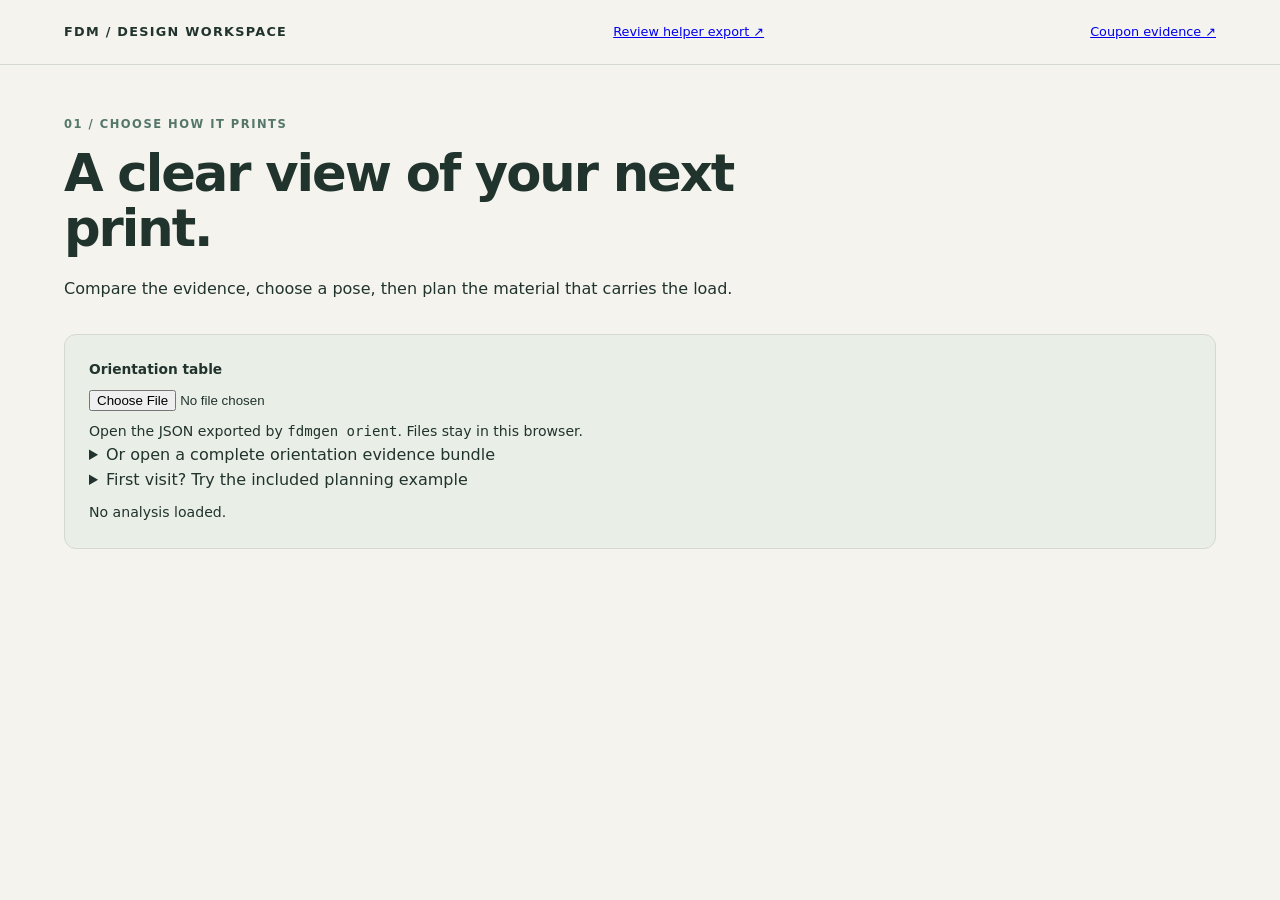
==== ui/index.html @ 6923483e "Expose orientation notes for comparison and editing" ====
<!doctype html>
<html lang="en"><meta charset="utf-8"><meta name="viewport" content="width=device-width,initial-scale=1">
<title>FDM · Orientation workspace</title><link rel="stylesheet" href="style.css">
<header><span class="brand">FDM / DESIGN WORKSPACE</span><a href="massing-review.html" target="_blank" rel="noopener">Review helper export ↗</a><a href="coupons.html" target="_blank" rel="noopener">Coupon evidence ↗</a></header>
<main><section class="intro"><p class="eyebrow">01 / CHOOSE HOW IT PRINTS</p><h1>A clear view of your next print.</h1><p>Compare the evidence, choose a pose, then plan the material that carries the load.</p></section>
<section class="upload"><label>Orientation table <input id="table-file" type="file" accept=".json,application/json"></label><p>Open the JSON exported by <code>fdmgen orient</code>. Files stay in this browser.</p><details id="orientation-bundle-options"><summary>Or open a complete orientation evidence bundle</summary><label>Manifest, enriched table and all receipts <input id="orientation-bundle-files" type="file" accept=".json,application/json" multiple></label><p>Select all JSON files from one <code>fdmgen orient-evidence</code> output folder together. This opens its enriched table after checking the file hashes and receipt bindings. Each selection replaces the previous file selection.</p><p class="hint">An enriched table has different bytes from its source table. Existing drafts still require their original exact table; this import does not migrate drafts or qualify a pose. To rerun <code>orient-evidence</code>, use the original root table; an enriched download already contains these receipts.</p><p id="orientation-bundle-status" role="status">No orientation bundle loaded.</p></details><details id="example-help"><summary>First visit? Try the included planning example</summary><p>Select these existing files from your repository checkout; you do not need to download or resave them:</p><ol><li>Open <code style="overflow-wrap:anywhere">tests/fixtures/orient/spool-rack-g2-ef.with-keep-outs.orientation-table.json</code> in the orientation-table picker above. <a href="../tests/fixtures/orient/spool-rack-g2-ef.with-keep-outs.orientation-table.json" target="_blank" rel="noopener">View table JSON ↗</a></li><li>Use <strong>Reopen a saved planning draft</strong> in the planning section to select <code style="overflow-wrap:anywhere">ui/fixtures/seed-draft.json</code>. <a href="fixtures/seed-draft.json" target="_blank" rel="noopener">View draft JSON ↗</a></li></ol><p>You can review poses and six helper boxes without a mesh. The 3D preview needs the matching <code>body-mounted.stl</code> from the part source checkout. The example is a stress-seeded proposal with provisional evidence, not an optimum or a qualified print.</p><h3>Or compare two sliced poses</h3><p>In <strong>Or open a complete orientation evidence bundle</strong>, select all six JSON files together from <code style="overflow-wrap:anywhere">ui/fixtures/orient-evidence-roads/</code>. Choose <strong>Review facet-01</strong>, then <strong>Locate recorded strand</strong> beside its external bridge failure. Load the matching STL to see the road on the part.</p><p>This separate example opens an enriched table. Start a new plan from it; the six-helper draft above still requires its original table and cannot be reopened against this one. Both poses have recorded bridge failures; locations explain the supplied slices, not a fix or print qualification.</p><p><a href="WORKFLOW.md#try-the-included-example">Example steps and the complete workflow</a></p></details><p id="status" role="status">No analysis loaded.</p></section>
<section id="review-transfer" class="summary" hidden><h2>Revise a reviewed draft</h2><p id="review-transfer-status" role="status"></p><button id="cancel-review-transfer" class="secondary" type="button">Cancel draft handoff</button></section><div id="workspace" hidden><section class="summary"><h2 id="part-name"></h2><p id="evidence"></p></section><section id="orientation-bundle-summary" class="summary" hidden><h2>Verified orientation bundle files</h2><p id="orientation-bundle-count"></p><p id="orientation-bundle-scope"></p><div id="orientation-bundle-poses"></div><details><summary>Manifest and input identities</summary><pre id="orientation-bundle-manifest"></pre></details></section>
<div class="workbench"><section class="preview"><div><h2>See the print pose</h2><details id="mesh-options" open><summary>Part mesh and viewing help</summary><label>Matching part mesh <input id="mesh-file" type="file" accept=".stl"></label><p id="mesh-status" role="status">Load the STL named in the analysis. Its fingerprint must match.</p></details><details id="pose-road-options"><summary>Bridge locations for this pose</summary><p id="pose-road-status" role="status">Open an orientation evidence bundle to locate recorded bridges.</p><div id="pose-road-buttons" class="view-buttons" style="flex-wrap:wrap"></div><button id="pose-road-hide" type="button" class="secondary" hidden>Hide bridge road</button><p id="pose-road-selected" class="hint"></p><details id="pose-road-provenance" hidden><summary>Bridge location source</summary><pre id="pose-road-source"></pre></details></details><details id="keepout-options"><summary>Optional: preview part keep-outs</summary><label>Keep-out geometry JSON <input id="keepout-file" type="file" accept=".json,application/json"></label><p>Generate with <code>fdmgen keepout-render TABLE.json --problem problem.yaml --out keepouts.json</code> on the geometry worker using this exact table. The matching part checkout is required.</p><p id="keepout-status" role="status">No keep-out geometry loaded.</p><p class="hint">Magenta dashed lines show selected constraints through the part. Bounds are clipped for display; sampled sweeps omit the envelope between samples. These drawings do not establish clearance. Matching STL and a selected pose are required to draw them.</p><div id="keepout-items"></div><details id="keepout-provenance" hidden><summary>Clipping, frame and sampling provenance</summary><pre id="keepout-source"></pre></details></details><div class="view-buttons"><button id="view-iso" type="button">Angled view</button><button id="view-top" type="button" title="View from print +Z">Top view</button><button id="view-x" type="button" title="View from print +X toward the part">Print +X side</button><button id="view-y" type="button" title="View from print +Y toward the part">Print +Y side</button><button id="zoom-in" type="button" aria-label="Zoom in">+</button><button id="zoom-out" type="button" aria-label="Zoom out">−</button></div><label>Helper to edit <select id="preview-helper" disabled><option value="">Choose a helper</option></select></label><label><input id="all-helper-labels" type="checkbox"> Show all helper labels</label><p id="active-helper-status" class="hint" role="status">Focus a helper field to highlight its box.</p><p id="placement-status" role="status"></p><button id="cancel-placement" type="button" class="secondary" hidden>Cancel placement</button><button id="focus-helper" type="button" class="secondary" disabled>Focus helper</button><button id="view-whole" type="button" class="secondary">Show whole part</button><button id="return-helper" type="button" class="secondary" hidden>Return to helper controls</button><details class="preview-help"><summary>What this preview shows</summary><p class="hint">Orange dashed boxes are unclipped planning regions, not credited material. Focus helper centres the camera on the selected box; Show whole part and the preset views restore the part view. Camera framing does not change the draft. The ground rectangle uses the table’s declared bed dimensions at print Z=0, with origin at a bed corner; without dimensions it is only a reference plane. A dashed inset shows the declared BED-001 margin when available. Exclusion zones are not drawn; use the recorded BED-001 result for fit.</p><p class="hint">Side-view buttons look from the positive print axis toward the part, with print Z upward. They change only the camera. The Design axes indicator follows the pose and camera; these are the axes used by helper centre controls. A circled dot points toward you; a circled cross points away. Drag or use arrow keys in the viewer to orbit. Shading shows geometry, not stress or support requirements.</p></details></div><div id="keepout-visibility" hidden><p id="keepout-visible-names" class="hint" role="status"></p><button id="hide-keepouts" type="button" class="secondary">Hide keep-outs</button></div><canvas id="part-view" tabindex="0" aria-label="Part pose preview; arrow keys orbit the camera"></canvas></section><div class="editor"><div class="layout"><section class="candidates"><h2>Compare poses</h2><label><input id="feasible-only" type="checkbox"> Show feasible poses only</label><label><input id="sliced-only" type="checkbox"> Show poses with a slice only</label><label>Order poses by <select id="pose-sort"><option value="analysis">Analysis order</option><option value="F_L_max">Layer failure index · lowest first</option><option value="t_support_segments">Measured support segments · fewest first</option><option value="contact_mm2">Bed contact area · largest first</option><option value="height_mm">Print height · lowest first</option></select></label><p class="hint">Ordering uses one metric at a time; unchecked values come last. It does not choose or qualify a pose.</p><p id="feasible-scope" class="hint"></p><p id="pose-count" class="hint" role="status"></p><button id="review-selected" type="button" class="secondary" disabled>Review selected pose</button><button id="reveal-pose" type="button" class="secondary" hidden>Show selected pose</button><div class="table-wrap pose-table" tabindex="0" role="region" aria-label="Pose comparison table; scroll to compare all rows and columns"><table><thead><tr><th>Pose</th><th>Layer failure</th><th>Overhang mm²</th><th>Contact mm²</th><th>Slice support</th><th>Thin shell · T</th><th>Height mm</th><th>Bed fit · BED-001</th><th>Feasibility / checks</th></tr></thead><tbody id="rows"></tbody></table></div><p class="hint">Lower failure index and overhang area can help compare poses. They do not establish print qualification.</p></section>
<section class="detail"><p class="eyebrow">SELECTED POSE</p><h2 id="pose-name" tabindex="-1">Choose a candidate</h2><p id="direction"></p><div class="pose-actions"><button id="plan-pose" type="button" disabled>Plan this pose</button><a href="#failed-check-title">Review recorded checks</a></div><section aria-labelledby="reference-title"><h3 id="reference-title">Compare with a reference pose</h3><button id="pin-reference" type="button" class="secondary" disabled>Use selected pose as reference</button> <button id="clear-reference" type="button" class="secondary" disabled>Clear reference</button><p id="reference-status" role="status">Select a pose to keep as a comparison reference.</p><details id="reference-comparison" hidden><summary>Side-by-side measurements</summary><p class="hint">Recorded values from this table. Expand Context to compare method and slicer settings before drawing conclusions. These values do not rank poses or check your edited helper plan.</p><div class="table-wrap" tabindex="0" role="region" aria-label="Reference and selected pose measurements"><table><thead><tr><th scope="col">Measurement</th><th id="reference-name" scope="col">Reference</th><th id="comparison-name" scope="col">Selected</th></tr></thead><tbody id="comparison-rows"></tbody></table></div></details></section><p id="strength-range" class="strength-range"></p><ul id="reasons"></ul><section aria-labelledby="failed-check-title"><h3 id="failed-check-title">Recorded checks needing review</h3><p id="failed-check-count" role="status"></p><ul id="failed-checks"></ul></section><section class="toolpath-evidence" aria-labelledby="toolpath-title"><h3 id="toolpath-title">What the slicer generated</h3><dl id="toolpath-metrics"></dl><p id="toolpath-settings"></p><p id="credited-scope" class="hint"></p><p class="hint">These measurements describe the supplied slice. They do not verify the print or a changed helper plan.</p></section><section aria-labelledby="pose-bridge-title"><h3 id="pose-bridge-title">Unsupported bridge runs</h3><div id="pose-bridges"></div><details class="owner-decisions"><summary>Owner decisions: ASA process, shrink, bracket infill and coupon prints</summary><p>These recorded questions affect the bracket / ASA workflow. Confirm answers in <a href="https://github.com/thereprocase/fdm-design-toy/issues/17#issuecomment-6049963530" target="_blank" rel="noopener">the owner-decision discussion (#17) ↗</a>; this local page does not track new replies.</p><ul><li><strong>Production process:</strong> identify the Orca process profile used for production ASA so process checks can be bound to it.</li><li><strong>App shrink scaling:</strong> provide an app-made slice and its 3MF to check whether filament shrink changes XY toolpaths. CLI slices have not established this.</li><li><strong>Bracket infill:</strong> decide whether to retain 0% sparse infill or design out the strand-model bridge failure. Sparse infill remains structurally uncredited either way; the ceiling model does not override the recorded FAIL.</li><li><strong>Physical coupons:</strong> decide on printing the channel and overhang/bridge ladders, and a possible bracket cut-out that reproduces its lengthwise bridge roads.</li></ul><p class="hint">An answer chooses the next investigation; it does not qualify a print. Existing receipts remain evidence for their recorded inputs. Changed geometry or settings need new slices and checks.</p></details><p class="hint">Recorded toolpath screen over the rasterised layer below. Limits are provisional; passing does not establish absence of sag or printed strength. These results do not check edits to your helper plan.</p></section><section aria-labelledby="pose-shell-title"><h3 id="pose-shell-title">Shell thickness in this pose</h3><p id="pose-shell-summary"></p><p id="pose-shell-fidelity"></p><p id="pose-shell-coverage" class="hint"></p><p class="hint">Recorded sampled toolpath evidence only. Compare methods and slicer settings before comparing fractions; equal fractions do not prove identical shells. A changed helper plan needs new checks.</p><details id="pose-shell-details" hidden><summary>Recorded shell column and provenance</summary><pre id="pose-shell-receipt" style="white-space:pre-wrap;overflow-wrap:anywhere"></pre></details></section><dl id="metrics"></dl><label>Why choose this pose?<textarea id="rationale" rows="3" placeholder="Tradeoffs, intended loading, surfaces to protect…"></textarea></label><details id="pose-notes"><summary id="pose-notes-title">Your pose notes (0)</summary><p>Planning intent, not measured evidence. Edit a note to select that pose for planning. A work snapshot keeps all pose notes; an exported planning draft includes only the selected pose’s rationale.</p><div id="pose-notes-list"></div></details></section></div>
<section class="massing"><section id="review-edit-context" class="warning" hidden aria-labelledby="review-edit-context-title"><h3 id="review-edit-context-title">Previous review note</h3><p id="review-edit-context-summary"></p><p>This is a copied result for the previously exported draft, not a check of your current edits. Save and export the revised draft, then rerun the relevant checks. This note is not saved in the draft.</p><details><summary>Previous check and report fingerprint</summary><pre id="review-edit-context-source"></pre></details><button id="dismiss-review-context" type="button" class="secondary">Dismiss previous review note</button></section><p id="planning-pose" role="status">No pose selected for this draft.</p><p id="planning-pose-checks" class="hint"></p><button id="review-poses" type="button" class="secondary">Review orientation choices</button><label class="draft-open">Reopen a saved planning draft <input id="draft-file" type="file" accept=".json,application/json"></label><p id="draft-status" role="status"></p><section id="proposal-evidence" class="toolpath-evidence" hidden aria-label="Original machine proposal"></section><p class="eyebrow">02 / PLAN THE MATERIAL</p><h2>Fixed body. Deliberate reinforcement.</h2><p>The structural plan uses a body shell and 100% helper regions. Sparse infill receives no structural credit.</p><div class="form-grid"><label>Perimeter walls <input id="walls" type="number" min="1" max="20" step="1" value="4"></label><label>Top / bottom skin, mm <input id="skin" type="number" min="0.1" max="20" step="0.1" value="1.6"></label></div><details id="modifier-reference"><summary>Reference modifier evidence — not verified for this draft</summary><section id="modifier-evidence" aria-label="Modifier capability evidence"></section></details><label><input id="shell-only" type="checkbox"> Shell only — no helper regions in this draft</label><div id="helper-panel"><label>Jump to helper <select id="planning-helper" disabled><option value="">Choose a helper</option></select></label><div class="helper-fold-controls"><button id="collapse-other-helpers" type="button" class="secondary" disabled>Show only selected helper</button><button id="expand-helpers" type="button" class="secondary">Expand all helpers</button></div><div id="helper-regions"></div><ul id="region-warnings" class="warning" aria-live="polite"></ul><button id="add-helper" type="button">Add helper region</button> <button id="undo-remove" type="button" class="secondary" disabled>Undo remove</button><p id="remove-status" role="status"></p></div><p class="hint">Changing this plan does not recompute the strength or printability results above.</p><p class="hint">This records design intent. It does not create modifier meshes. Bonding, printability and strength still need geometry, slicer and analysis checks.</p><p id="draft-edit-state" role="status">No draft downloaded in this session.</p><details id="work-snapshot"><summary>Save unfinished work</summary><p>Download a work snapshot even when required notes or dimensions are incomplete. Reopen the exact orientation table first, then this snapshot. This is browser planning state, not a draft for the exporter or evidence of checks.</p><button id="save-work" type="button" class="secondary">Download work snapshot</button><label>Reopen work snapshot <input id="work-file" type="file" accept=".json,application/json"></label><p id="work-status" role="status"></p><p class="hint">Includes the selected pose, comparison notes for other poses, shell inputs, helpers and original proposal metadata. Does not include the mesh, receipts, camera or undo history. Download the exact source table below and keep it with the snapshot. Nothing is saved automatically.</p></details><button id="export" disabled>Export planning draft</button><p id="export-status" role="status"></p><details id="handoff"><summary>Next: create and review the Orca project</summary><p id="handoff-snapshot" role="status"></p><p id="handoff-readiness">Save a draft to check whether its helper boxes are defined.</p><div id="handoff-missing-boxes" class="view-buttons" style="flex-wrap:wrap"></div><ol><li>Keep the saved draft and the exact orientation table together on your compute worker. The matching body mesh must be available in the adjacent part source checkout, or set <code>SPOOL_RACK_ROOT</code> to that checkout.</li><li>Run this command in the project's Python environment, using paths to your files. <code>PROFILE.3mf</code> is an Orca-written project with the intended printer and material settings; an archived slice-evidence ZIP containing <code>audit.3mf</code> also works.</li></ol><button id="download-table" type="button" class="secondary" disabled>Download exact source table</button><p id="table-download-status" role="status"></p><p class="hint">The command uses the suggested download names. If your browser renames a duplicate, use its actual name. Replace PROFILE.3mf with your template path.</p><pre id="handoff-command" tabindex="-1" aria-label="Massing command">fdmgen massing DRAFT.json --table TABLE.json --template PROFILE.3mf --out out/massing</pre><button id="select-handoff-command" type="button" class="secondary">Select massing command</button><p id="handoff-command-selection" role="status" class="hint"></p><h3>1. Check the exported geometry</h3><p>The exporter writes the project, a shell-only baseline and a report. Exit code 2 means a geometry check failed: inspect the report and revise the named helper. A written project alone does not mean its checks passed.</p><h3>2. Slice both projects</h3><ul><li>Helper project: <code id="handoff-project">out/massing/PART-POSE-massing.3mf</code></li><li>Shell-only baseline: <code id="handoff-baseline">out/massing/PART-POSE-massing-shell-only.3mf</code></li></ul><p>Use the same Orca build and printer, filament and process settings for both. Turn automatic arrangement and orientation off to preserve the exported pose. Save the corresponding toolpaths as <code>project.gcode</code> and <code>shell-only.gcode</code>, or substitute their actual paths below.</p><h3>3. Build the evidence bundle</h3><pre id="evidence-command" tabindex="-1" aria-label="Evidence command">fdmgen evidence out/massing/PART-POSE-massing.json project.gcode shell-only.gcode --table TABLE.json --pose POSE_ID --out out/evidence</pre><button id="select-evidence-command" type="button" class="secondary">Select evidence command</button><p id="evidence-command-selection" role="status" class="hint"></p><p id="handoff-placeholders" class="hint">Replace PART-POSE and POSE_ID with the exact exporter names and selected pose identifier. Save a draft to fill recognised identifiers here.</p><p>This runs helper slice evidence, shell-check 0.3 and pose-bound bridge checks on the helper and shell-only slices. The evidence worker also needs the matching part source checkout (or <code>SPOOL_RACK_ROOT</code> for the bracket adapter), because shell and bridge checks load the body mesh. Exit code 2 records one or more FAIL results; inspect them. Exit code 1 means an error and no completed manifest. A zero exit code remains toolpath evidence, not physical qualification.</p><details id="evidence-error-help"><summary>If the evidence command exits 1</summary><p>Read the terminal line naming the failed check and slice, such as <code>bridge-check on the project slice failed</code>, together with the error immediately before it.</p><ul><li>Missing body mesh: check the part source checkout or <code>SPOOL_RACK_ROOT</code> on the evidence worker.</li><li>Pose check refused the slice: verify that the G-code came from the exact exported 3MF with automatic arrangement and orientation off.</li><li>Source mismatch: use the exact orientation table bytes paired with the draft and report, and the corresponding project and shell-only G-codes.</li></ul><p>Correct the inputs and rerun the full evidence command. Partial receipt files alone are not a completed bundle. Exit 2 is different: a completed bundle contains FAIL results to review.</p></details><h3>4. Review the results</h3><p>In helper export review, load the saved draft and exporter report first. Then select <code>out/evidence/evidence-bundle.json</code> together with all five receipt JSON files in that folder. The review checks their fingerprints before displaying paired results.</p><p><a href="massing-review.html" target="_blank" rel="noopener">Open helper export review ↗</a> and load this saved draft plus the generated report.</p><p class="hint">Use a named detached job on the compute worker for geometry checks. Slice on the second workstation and inspect the toolpaths. The browser saves intent; it does not run the command. Edits need a new saved draft and export.</p></details></section></div></div></div></main>
<script src="keepout-render.js"></script><script src="viewer.js"></script><script src="plan.js"></script><script src="orient-bundle.js"></script><script src="bridge-locations.js"></script><script src="app.js"></script><script src="capabilities-data.js"></script><script src="capabilities.js"></script></html>
---- ui/style.css ----
:root{font-family:system-ui,sans-serif;color:#21332d;background:#f4f3ee;line-height:1.55}*{box-sizing:border-box}body{margin:0}header{display:flex;justify-content:space-between;gap:20px;padding:22px 5%;border-bottom:1px solid #d3d9d0;font-size:.8rem}.brand{font-weight:800;letter-spacing:.1em}main{max-width:1320px;margin:auto;padding:40px 5% 70px}.intro{max-width:720px;margin-bottom:32px}h1{font-size:clamp(2rem,4vw,3.7rem);line-height:1.08;letter-spacing:-.04em;margin:12px 0 20px}h2{font-size:1.35rem;margin:10px 0 18px}.eyebrow{font-size:.72rem;font-weight:800;letter-spacing:.13em;color:#55766a}.upload,.summary,.candidates,.detail,.massing{padding:24px;border:1px solid #d3d9d0;border-radius:12px;background:#fffef9}.upload{background:#e9eee6}.upload p{margin:10px 0 0;font-size:.88rem}.summary{margin:24px 0}.layout{display:grid;grid-template-columns:minmax(0,1.7fr) minmax(270px,1fr);gap:20px}.table-wrap{overflow:auto;margin-top:18px}table{width:100%;border-collapse:collapse;font-size:.85rem}th,td{padding:12px 8px;text-align:left;border-bottom:1px solid #e0e4dc;vertical-align:top}th{font-size:.73rem;color:#52665a}button{font:inherit;cursor:pointer;border:1px solid #28644e;background:#28644e;color:white;border-radius:7px;padding:10px 16px}button:disabled{opacity:.45;cursor:default}td button{background:transparent;color:#245c47;border:0;padding:0;text-align:left;text-decoration:underline}tr.selected{background:#e9f2e6}label{display:block;font-size:.86rem;font-weight:600}input[type=file]{display:block;margin-top:10px;max-width:100%}textarea,input[type=number]{font:inherit;border:1px solid #9aa99c;border-radius:6px;padding:10px;background:white;color:#21332d}textarea{width:100%;margin:8px 0 16px;resize:vertical}input[type=number]{display:block;width:100%;margin-top:8px}input[type=checkbox]{accent-color:#28644e}.form-grid{display:grid;grid-template-columns:1fr 1fr;gap:20px;margin:20px 0}.hint{font-size:.82rem;color:#596a61}.massing{margin-top:24px;max-width:860px}dl{font-size:.85rem}dt{margin-top:12px;color:#596a61}dd{margin:0;font-weight:600}li{margin-bottom:8px}.warning{color:#974120}button:focus-visible,input:focus-visible,textarea:focus-visible{outline:3px solid #d79730;outline-offset:3px}[hidden]{display:none!important}@media(max-width:820px){.layout{grid-template-columns:1fr}header>span:last-child{display:none}main{padding-top:24px}.form-grid{grid-template-columns:1fr}.candidates,.detail,.massing{padding:18px}}
.layout{align-items:start}.detail dl{display:grid;grid-template-columns:1fr 1fr;gap:10px 16px}.detail dt{margin:0}.detail dd{margin:0}
.preview{display:grid;grid-template-columns:1fr 2fr;gap:24px;background:#fffef9;border:1px solid #d3d9d0;border-radius:12px;padding:24px;margin:24px 0}.preview canvas{width:100%;height:420px;border-radius:8px;touch-action:none}.view-buttons{display:flex;gap:8px;margin-top:16px}.view-buttons button{font-size:.8rem;padding:8px 10px}.preview p{font-size:.85rem}@media(max-width:820px){.preview{grid-template-columns:1fr;padding:18px}.preview canvas{height:320px}}
.layout>*{min-width:0}.preview>*{min-width:0}.detail dd{overflow-wrap:anywhere}
.helper-region{border:1px solid #c7d2c3;border-radius:8px;padding:18px;margin:20px 0}.helper-region legend{font-weight:700;padding:0 6px}.helper-region input[type=text]{display:block;width:100%;padding:10px;margin:8px 0 16px;font:inherit;border:1px solid #9aa99c;border-radius:6px}.secondary{background:transparent;color:#315540;border-color:#a0b29e}.draft-open{padding-bottom:12px;border-bottom:1px solid #d3d9d0}
.strength-range{font-size:.83rem;background:#edf2e9;padding:12px;border-radius:6px}.strength-range:empty{display:none}
.geometry-grid{display:grid;grid-template-columns:repeat(3,minmax(0,1fr));gap:12px}.spatial{padding:14px;background:#f3f0e5;border-radius:8px;margin:14px 0}.spatial p,.interface-refs p{font-size:.82rem}.interface-refs{display:flex;flex-wrap:wrap;gap:8px 16px;margin-bottom:14px}.interface-refs p{width:100%;margin-bottom:0}.interface-refs label{font-weight:400;font-size:.8rem}.helper-region>label{margin-top:14px}@media(max-width:500px){.geometry-grid{grid-template-columns:repeat(2,minmax(0,1fr))}}
/* Keep the working part beside the controls instead of above a long form. */
main{max-width:1640px}.workbench{display:grid;grid-template-columns:minmax(0,1.1fr) minmax(0,1fr);gap:24px;align-items:start}.editor{min-width:0}.workbench .preview{position:sticky;top:16px;display:flex;flex-direction:column;margin:0;max-height:calc(100vh - 32px);overflow:auto;padding:18px;gap:12px}.workbench .preview canvas{order:-1;height:clamp(220px,42vh,500px);flex-shrink:0}.workbench .preview h2{margin:0 0 12px}.workbench .preview .view-buttons{margin:12px 0;flex-wrap:wrap}.workbench .layout{grid-template-columns:minmax(0,1fr)}.workbench .massing{max-width:none}.preview summary{cursor:pointer;font-size:.83rem;font-weight:600}.preview details[open] summary{margin-bottom:10px}#return-helper{margin:8px 0}#placement-status:empty{display:none}.preview-help p{margin:6px 0}.editor .candidates,.editor .detail,.editor .massing{padding:20px}@media(max-width:900px){.workbench{grid-template-columns:minmax(0,1fr)}.workbench .preview{position:static;max-height:none}.workbench .preview canvas{height:280px}.editor .layout{grid-template-columns:minmax(0,1fr)}}
.toolpath-evidence{border-top:1px solid #d3d9d0;border-bottom:1px solid #d3d9d0;margin:18px 0;padding:14px 0}.toolpath-evidence h3{font-size:1rem;margin:0 0 12px}.toolpath-evidence p{font-size:.8rem;overflow-wrap:anywhere}.candidates>label{margin:6px 0}

#modifier-evidence { overflow-wrap: anywhere; margin: 1.5rem 0; padding: 1rem; border: 1px solid #b8c1be; border-radius: .5rem; }
#modifier-evidence details { margin: .65rem 0; }
#modifier-evidence summary { cursor: pointer; overflow-wrap: anywhere; }
#modifier-evidence pre { white-space: pre-wrap; overflow-wrap: anywhere; font-size: .8rem; }

#handoff { margin-top: 20px; overflow-wrap: anywhere; }
#handoff summary { cursor: pointer; font-weight: 600; }
#handoff pre { white-space: pre-wrap; overflow-wrap: anywhere; font-size: .82rem; background: #edf2e9; padding: 12px; }

#preview-helper { display: block; width: 100%; margin-top: 6px; padding: 8px; font: inherit; }
.helper-region.active-helper { outline: 2px solid #175caa; outline-offset: 2px; }
#proposal-evidence { overflow-wrap: anywhere; }
#proposal-evidence pre { white-space: pre-wrap; overflow-wrap: anywhere; font-size: .8rem; }
#proposal-evidence summary { cursor: pointer; }

/* Keep the selected-pose action reachable as evidence accumulates. */
.pose-table{max-height:min(52vh,460px);overscroll-behavior:contain}
.pose-table table{min-width:680px}
.pose-table th{position:sticky;top:0;z-index:1;background:#fffef9}
.pose-table:focus-visible{outline:3px solid #d79730;outline-offset:3px}
.pose-actions{display:flex;align-items:center;flex-wrap:wrap;gap:12px;margin:16px 0}
.pose-actions a{font-size:.85rem;color:#245c47}
.nudge-buttons{display:flex;flex-wrap:wrap;gap:8px;margin:8px 0}
.nudge-controls{margin:12px 0}.nudge-controls p{font-size:.85rem}
.helper-fold-controls{display:flex;flex-wrap:wrap;gap:8px;margin:12px 0}
.helper-editor>summary{cursor:pointer;margin-bottom:12px;color:#245c47}

.geometry-group + .geometry-group{margin-top:16px}.geometry-group h4{margin:0 0 10px;font-size:.9rem}

#draft-status{overflow-wrap:anywhere}

.pose-table td:first-child{position:sticky;left:0;z-index:1;background:#fffef9;box-shadow:2px 0 0 #d3d9d0}
.pose-table tr.selected td:first-child{background:#e9f2e6}
.pose-table th:first-child{left:0;z-index:3;box-shadow:2px 0 0 #d3d9d0}
.pose-table th{z-index:2}

#keepout-options{margin:12px 0;overflow-wrap:anywhere}
#keepout-source{white-space:pre-wrap;overflow-wrap:anywhere;font-size:.8rem;max-height:320px;overflow:auto}

.workbench .preview canvas{order:-2}
#keepout-visibility{order:-1;border-left:3px dashed #9b2375;padding-left:10px;overflow-wrap:anywhere}
#keepout-visible-names{margin:0 0 6px}

#review-edit-context{padding:12px;overflow-wrap:anywhere}
#review-edit-context-source{white-space:pre-wrap;overflow-wrap:anywhere;font-size:.8rem;max-height:300px;overflow:auto}

#orientation-bundle-options,#orientation-bundle-summary{overflow-wrap:anywhere}
#orientation-bundle-summary article{border-top:1px solid #d3d9d0;padding:12px 0}
#orientation-bundle-summary pre{white-space:pre-wrap;overflow-wrap:anywhere;font-size:.8rem;max-height:360px;overflow:auto}

#bridge-location-buttons button[aria-pressed="true"],#pose-road-buttons button[aria-pressed="true"]{background:#28644e;color:white;border-color:#28644e}

.owner-decisions{margin:16px 0;padding:12px 14px;border:1px solid #c5cdbd;border-radius:8px;background:#f3f4eb;font-size:.85rem;overflow-wrap:anywhere}.owner-decisions>summary{cursor:pointer;font-weight:650}.owner-decisions li{margin:10px 0}.owner-decisions a{color:#245c47}
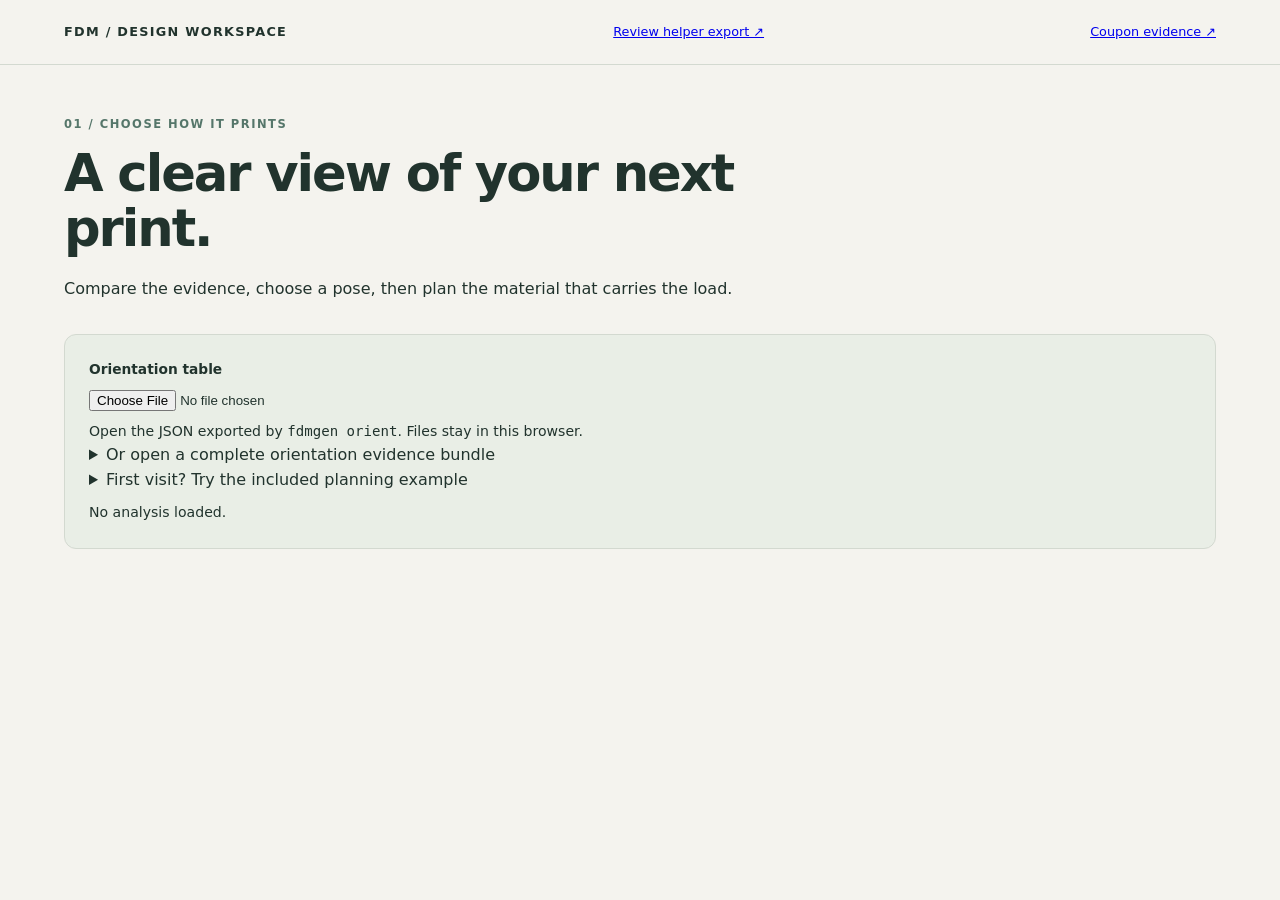
==== commit 9b76e941: "Offer the matching table download beside work snapshots" ====
--- a/ui/index.html
+++ b/ui/index.html
@@ -7,5 +7,5 @@
 <section id="review-transfer" class="summary" hidden><h2>Revise a reviewed draft</h2><p id="review-transfer-status" role="status"></p><button id="cancel-review-transfer" class="secondary" type="button">Cancel draft handoff</button></section><div id="workspace" hidden><section class="summary"><h2 id="part-name"></h2><p id="evidence"></p></section><section id="orientation-bundle-summary" class="summary" hidden><h2>Verified orientation bundle files</h2><p id="orientation-bundle-count"></p><p id="orientation-bundle-scope"></p><div id="orientation-bundle-poses"></div><details><summary>Manifest and input identities</summary><pre id="orientation-bundle-manifest"></pre></details></section>
 <div class="workbench"><section class="preview"><div><h2>See the print pose</h2><details id="mesh-options" open><summary>Part mesh and viewing help</summary><label>Matching part mesh <input id="mesh-file" type="file" accept=".stl"></label><p id="mesh-status" role="status">Load the STL named in the analysis. Its fingerprint must match.</p></details><details id="pose-road-options"><summary>Bridge locations for this pose</summary><p id="pose-road-status" role="status">Open an orientation evidence bundle to locate recorded bridges.</p><div id="pose-road-buttons" class="view-buttons" style="flex-wrap:wrap"></div><button id="pose-road-hide" type="button" class="secondary" hidden>Hide bridge road</button><p id="pose-road-selected" class="hint"></p><details id="pose-road-provenance" hidden><summary>Bridge location source</summary><pre id="pose-road-source"></pre></details></details><details id="keepout-options"><summary>Optional: preview part keep-outs</summary><label>Keep-out geometry JSON <input id="keepout-file" type="file" accept=".json,application/json"></label><p>Generate with <code>fdmgen keepout-render TABLE.json --problem problem.yaml --out keepouts.json</code> on the geometry worker using this exact table. The matching part checkout is required.</p><p id="keepout-status" role="status">No keep-out geometry loaded.</p><p class="hint">Magenta dashed lines show selected constraints through the part. Bounds are clipped for display; sampled sweeps omit the envelope between samples. These drawings do not establish clearance. Matching STL and a selected pose are required to draw them.</p><div id="keepout-items"></div><details id="keepout-provenance" hidden><summary>Clipping, frame and sampling provenance</summary><pre id="keepout-source"></pre></details></details><div class="view-buttons"><button id="view-iso" type="button">Angled view</button><button id="view-top" type="button" title="View from print +Z">Top view</button><button id="view-x" type="button" title="View from print +X toward the part">Print +X side</button><button id="view-y" type="button" title="View from print +Y toward the part">Print +Y side</button><button id="zoom-in" type="button" aria-label="Zoom in">+</button><button id="zoom-out" type="button" aria-label="Zoom out">−</button></div><label>Helper to edit <select id="preview-helper" disabled><option value="">Choose a helper</option></select></label><label><input id="all-helper-labels" type="checkbox"> Show all helper labels</label><p id="active-helper-status" class="hint" role="status">Focus a helper field to highlight its box.</p><p id="placement-status" role="status"></p><button id="cancel-placement" type="button" class="secondary" hidden>Cancel placement</button><button id="focus-helper" type="button" class="secondary" disabled>Focus helper</button><button id="view-whole" type="button" class="secondary">Show whole part</button><button id="return-helper" type="button" class="secondary" hidden>Return to helper controls</button><details class="preview-help"><summary>What this preview shows</summary><p class="hint">Orange dashed boxes are unclipped planning regions, not credited material. Focus helper centres the camera on the selected box; Show whole part and the preset views restore the part view. Camera framing does not change the draft. The ground rectangle uses the table’s declared bed dimensions at print Z=0, with origin at a bed corner; without dimensions it is only a reference plane. A dashed inset shows the declared BED-001 margin when available. Exclusion zones are not drawn; use the recorded BED-001 result for fit.</p><p class="hint">Side-view buttons look from the positive print axis toward the part, with print Z upward. They change only the camera. The Design axes indicator follows the pose and camera; these are the axes used by helper centre controls. A circled dot points toward you; a circled cross points away. Drag or use arrow keys in the viewer to orbit. Shading shows geometry, not stress or support requirements.</p></details></div><div id="keepout-visibility" hidden><p id="keepout-visible-names" class="hint" role="status"></p><button id="hide-keepouts" type="button" class="secondary">Hide keep-outs</button></div><canvas id="part-view" tabindex="0" aria-label="Part pose preview; arrow keys orbit the camera"></canvas></section><div class="editor"><div class="layout"><section class="candidates"><h2>Compare poses</h2><label><input id="feasible-only" type="checkbox"> Show feasible poses only</label><label><input id="sliced-only" type="checkbox"> Show poses with a slice only</label><label>Order poses by <select id="pose-sort"><option value="analysis">Analysis order</option><option value="F_L_max">Layer failure index · lowest first</option><option value="t_support_segments">Measured support segments · fewest first</option><option value="contact_mm2">Bed contact area · largest first</option><option value="height_mm">Print height · lowest first</option></select></label><p class="hint">Ordering uses one metric at a time; unchecked values come last. It does not choose or qualify a pose.</p><p id="feasible-scope" class="hint"></p><p id="pose-count" class="hint" role="status"></p><button id="review-selected" type="button" class="secondary" disabled>Review selected pose</button><button id="reveal-pose" type="button" class="secondary" hidden>Show selected pose</button><div class="table-wrap pose-table" tabindex="0" role="region" aria-label="Pose comparison table; scroll to compare all rows and columns"><table><thead><tr><th>Pose</th><th>Layer failure</th><th>Overhang mm²</th><th>Contact mm²</th><th>Slice support</th><th>Thin shell · T</th><th>Height mm</th><th>Bed fit · BED-001</th><th>Feasibility / checks</th></tr></thead><tbody id="rows"></tbody></table></div><p class="hint">Lower failure index and overhang area can help compare poses. They do not establish print qualification.</p></section>
 <section class="detail"><p class="eyebrow">SELECTED POSE</p><h2 id="pose-name" tabindex="-1">Choose a candidate</h2><p id="direction"></p><div class="pose-actions"><button id="plan-pose" type="button" disabled>Plan this pose</button><a href="#failed-check-title">Review recorded checks</a></div><section aria-labelledby="reference-title"><h3 id="reference-title">Compare with a reference pose</h3><button id="pin-reference" type="button" class="secondary" disabled>Use selected pose as reference</button> <button id="clear-reference" type="button" class="secondary" disabled>Clear reference</button><p id="reference-status" role="status">Select a pose to keep as a comparison reference.</p><details id="reference-comparison" hidden><summary>Side-by-side measurements</summary><p class="hint">Recorded values from this table. Expand Context to compare method and slicer settings before drawing conclusions. These values do not rank poses or check your edited helper plan.</p><div class="table-wrap" tabindex="0" role="region" aria-label="Reference and selected pose measurements"><table><thead><tr><th scope="col">Measurement</th><th id="reference-name" scope="col">Reference</th><th id="comparison-name" scope="col">Selected</th></tr></thead><tbody id="comparison-rows"></tbody></table></div></details></section><p id="strength-range" class="strength-range"></p><ul id="reasons"></ul><section aria-labelledby="failed-check-title"><h3 id="failed-check-title">Recorded checks needing review</h3><p id="failed-check-count" role="status"></p><ul id="failed-checks"></ul></section><section class="toolpath-evidence" aria-labelledby="toolpath-title"><h3 id="toolpath-title">What the slicer generated</h3><dl id="toolpath-metrics"></dl><p id="toolpath-settings"></p><p id="credited-scope" class="hint"></p><p class="hint">These measurements describe the supplied slice. They do not verify the print or a changed helper plan.</p></section><section aria-labelledby="pose-bridge-title"><h3 id="pose-bridge-title">Unsupported bridge runs</h3><div id="pose-bridges"></div><details class="owner-decisions"><summary>Owner decisions: ASA process, shrink, bracket infill and coupon prints</summary><p>These recorded questions affect the bracket / ASA workflow. Confirm answers in <a href="https://github.com/thereprocase/fdm-design-toy/issues/17#issuecomment-6049963530" target="_blank" rel="noopener">the owner-decision discussion (#17) ↗</a>; this local page does not track new replies.</p><ul><li><strong>Production process:</strong> identify the Orca process profile used for production ASA so process checks can be bound to it.</li><li><strong>App shrink scaling:</strong> provide an app-made slice and its 3MF to check whether filament shrink changes XY toolpaths. CLI slices have not established this.</li><li><strong>Bracket infill:</strong> decide whether to retain 0% sparse infill or design out the strand-model bridge failure. Sparse infill remains structurally uncredited either way; the ceiling model does not override the recorded FAIL.</li><li><strong>Physical coupons:</strong> decide on printing the channel and overhang/bridge ladders, and a possible bracket cut-out that reproduces its lengthwise bridge roads.</li></ul><p class="hint">An answer chooses the next investigation; it does not qualify a print. Existing receipts remain evidence for their recorded inputs. Changed geometry or settings need new slices and checks.</p></details><p class="hint">Recorded toolpath screen over the rasterised layer below. Limits are provisional; passing does not establish absence of sag or printed strength. These results do not check edits to your helper plan.</p></section><section aria-labelledby="pose-shell-title"><h3 id="pose-shell-title">Shell thickness in this pose</h3><p id="pose-shell-summary"></p><p id="pose-shell-fidelity"></p><p id="pose-shell-coverage" class="hint"></p><p class="hint">Recorded sampled toolpath evidence only. Compare methods and slicer settings before comparing fractions; equal fractions do not prove identical shells. A changed helper plan needs new checks.</p><details id="pose-shell-details" hidden><summary>Recorded shell column and provenance</summary><pre id="pose-shell-receipt" style="white-space:pre-wrap;overflow-wrap:anywhere"></pre></details></section><dl id="metrics"></dl><label>Why choose this pose?<textarea id="rationale" rows="3" placeholder="Tradeoffs, intended loading, surfaces to protect…"></textarea></label><details id="pose-notes"><summary id="pose-notes-title">Your pose notes (0)</summary><p>Planning intent, not measured evidence. Edit a note to select that pose for planning. A work snapshot keeps all pose notes; an exported planning draft includes only the selected pose’s rationale.</p><div id="pose-notes-list"></div></details></section></div>
-<section class="massing"><section id="review-edit-context" class="warning" hidden aria-labelledby="review-edit-context-title"><h3 id="review-edit-context-title">Previous review note</h3><p id="review-edit-context-summary"></p><p>This is a copied result for the previously exported draft, not a check of your current edits. Save and export the revised draft, then rerun the relevant checks. This note is not saved in the draft.</p><details><summary>Previous check and report fingerprint</summary><pre id="review-edit-context-source"></pre></details><button id="dismiss-review-context" type="button" class="secondary">Dismiss previous review note</button></section><p id="planning-pose" role="status">No pose selected for this draft.</p><p id="planning-pose-checks" class="hint"></p><button id="review-poses" type="button" class="secondary">Review orientation choices</button><label class="draft-open">Reopen a saved planning draft <input id="draft-file" type="file" accept=".json,application/json"></label><p id="draft-status" role="status"></p><section id="proposal-evidence" class="toolpath-evidence" hidden aria-label="Original machine proposal"></section><p class="eyebrow">02 / PLAN THE MATERIAL</p><h2>Fixed body. Deliberate reinforcement.</h2><p>The structural plan uses a body shell and 100% helper regions. Sparse infill receives no structural credit.</p><div class="form-grid"><label>Perimeter walls <input id="walls" type="number" min="1" max="20" step="1" value="4"></label><label>Top / bottom skin, mm <input id="skin" type="number" min="0.1" max="20" step="0.1" value="1.6"></label></div><details id="modifier-reference"><summary>Reference modifier evidence — not verified for this draft</summary><section id="modifier-evidence" aria-label="Modifier capability evidence"></section></details><label><input id="shell-only" type="checkbox"> Shell only — no helper regions in this draft</label><div id="helper-panel"><label>Jump to helper <select id="planning-helper" disabled><option value="">Choose a helper</option></select></label><div class="helper-fold-controls"><button id="collapse-other-helpers" type="button" class="secondary" disabled>Show only selected helper</button><button id="expand-helpers" type="button" class="secondary">Expand all helpers</button></div><div id="helper-regions"></div><ul id="region-warnings" class="warning" aria-live="polite"></ul><button id="add-helper" type="button">Add helper region</button> <button id="undo-remove" type="button" class="secondary" disabled>Undo remove</button><p id="remove-status" role="status"></p></div><p class="hint">Changing this plan does not recompute the strength or printability results above.</p><p class="hint">This records design intent. It does not create modifier meshes. Bonding, printability and strength still need geometry, slicer and analysis checks.</p><p id="draft-edit-state" role="status">No draft downloaded in this session.</p><details id="work-snapshot"><summary>Save unfinished work</summary><p>Download a work snapshot even when required notes or dimensions are incomplete. Reopen the exact orientation table first, then this snapshot. This is browser planning state, not a draft for the exporter or evidence of checks.</p><button id="save-work" type="button" class="secondary">Download work snapshot</button><label>Reopen work snapshot <input id="work-file" type="file" accept=".json,application/json"></label><p id="work-status" role="status"></p><p class="hint">Includes the selected pose, comparison notes for other poses, shell inputs, helpers and original proposal metadata. Does not include the mesh, receipts, camera or undo history. Download the exact source table below and keep it with the snapshot. Nothing is saved automatically.</p></details><button id="export" disabled>Export planning draft</button><p id="export-status" role="status"></p><details id="handoff"><summary>Next: create and review the Orca project</summary><p id="handoff-snapshot" role="status"></p><p id="handoff-readiness">Save a draft to check whether its helper boxes are defined.</p><div id="handoff-missing-boxes" class="view-buttons" style="flex-wrap:wrap"></div><ol><li>Keep the saved draft and the exact orientation table together on your compute worker. The matching body mesh must be available in the adjacent part source checkout, or set <code>SPOOL_RACK_ROOT</code> to that checkout.</li><li>Run this command in the project's Python environment, using paths to your files. <code>PROFILE.3mf</code> is an Orca-written project with the intended printer and material settings; an archived slice-evidence ZIP containing <code>audit.3mf</code> also works.</li></ol><button id="download-table" type="button" class="secondary" disabled>Download exact source table</button><p id="table-download-status" role="status"></p><p class="hint">The command uses the suggested download names. If your browser renames a duplicate, use its actual name. Replace PROFILE.3mf with your template path.</p><pre id="handoff-command" tabindex="-1" aria-label="Massing command">fdmgen massing DRAFT.json --table TABLE.json --template PROFILE.3mf --out out/massing</pre><button id="select-handoff-command" type="button" class="secondary">Select massing command</button><p id="handoff-command-selection" role="status" class="hint"></p><h3>1. Check the exported geometry</h3><p>The exporter writes the project, a shell-only baseline and a report. Exit code 2 means a geometry check failed: inspect the report and revise the named helper. A written project alone does not mean its checks passed.</p><h3>2. Slice both projects</h3><ul><li>Helper project: <code id="handoff-project">out/massing/PART-POSE-massing.3mf</code></li><li>Shell-only baseline: <code id="handoff-baseline">out/massing/PART-POSE-massing-shell-only.3mf</code></li></ul><p>Use the same Orca build and printer, filament and process settings for both. Turn automatic arrangement and orientation off to preserve the exported pose. Save the corresponding toolpaths as <code>project.gcode</code> and <code>shell-only.gcode</code>, or substitute their actual paths below.</p><h3>3. Build the evidence bundle</h3><pre id="evidence-command" tabindex="-1" aria-label="Evidence command">fdmgen evidence out/massing/PART-POSE-massing.json project.gcode shell-only.gcode --table TABLE.json --pose POSE_ID --out out/evidence</pre><button id="select-evidence-command" type="button" class="secondary">Select evidence command</button><p id="evidence-command-selection" role="status" class="hint"></p><p id="handoff-placeholders" class="hint">Replace PART-POSE and POSE_ID with the exact exporter names and selected pose identifier. Save a draft to fill recognised identifiers here.</p><p>This runs helper slice evidence, shell-check 0.3 and pose-bound bridge checks on the helper and shell-only slices. The evidence worker also needs the matching part source checkout (or <code>SPOOL_RACK_ROOT</code> for the bracket adapter), because shell and bridge checks load the body mesh. Exit code 2 records one or more FAIL results; inspect them. Exit code 1 means an error and no completed manifest. A zero exit code remains toolpath evidence, not physical qualification.</p><details id="evidence-error-help"><summary>If the evidence command exits 1</summary><p>Read the terminal line naming the failed check and slice, such as <code>bridge-check on the project slice failed</code>, together with the error immediately before it.</p><ul><li>Missing body mesh: check the part source checkout or <code>SPOOL_RACK_ROOT</code> on the evidence worker.</li><li>Pose check refused the slice: verify that the G-code came from the exact exported 3MF with automatic arrangement and orientation off.</li><li>Source mismatch: use the exact orientation table bytes paired with the draft and report, and the corresponding project and shell-only G-codes.</li></ul><p>Correct the inputs and rerun the full evidence command. Partial receipt files alone are not a completed bundle. Exit 2 is different: a completed bundle contains FAIL results to review.</p></details><h3>4. Review the results</h3><p>In helper export review, load the saved draft and exporter report first. Then select <code>out/evidence/evidence-bundle.json</code> together with all five receipt JSON files in that folder. The review checks their fingerprints before displaying paired results.</p><p><a href="massing-review.html" target="_blank" rel="noopener">Open helper export review ↗</a> and load this saved draft plus the generated report.</p><p class="hint">Use a named detached job on the compute worker for geometry checks. Slice on the second workstation and inspect the toolpaths. The browser saves intent; it does not run the command. Edits need a new saved draft and export.</p></details></section></div></div></div></main>
+<section class="massing"><section id="review-edit-context" class="warning" hidden aria-labelledby="review-edit-context-title"><h3 id="review-edit-context-title">Previous review note</h3><p id="review-edit-context-summary"></p><p>This is a copied result for the previously exported draft, not a check of your current edits. Save and export the revised draft, then rerun the relevant checks. This note is not saved in the draft.</p><details><summary>Previous check and report fingerprint</summary><pre id="review-edit-context-source"></pre></details><button id="dismiss-review-context" type="button" class="secondary">Dismiss previous review note</button></section><p id="planning-pose" role="status">No pose selected for this draft.</p><p id="planning-pose-checks" class="hint"></p><button id="review-poses" type="button" class="secondary">Review orientation choices</button><label class="draft-open">Reopen a saved planning draft <input id="draft-file" type="file" accept=".json,application/json"></label><p id="draft-status" role="status"></p><section id="proposal-evidence" class="toolpath-evidence" hidden aria-label="Original machine proposal"></section><p class="eyebrow">02 / PLAN THE MATERIAL</p><h2>Fixed body. Deliberate reinforcement.</h2><p>The structural plan uses a body shell and 100% helper regions. Sparse infill receives no structural credit.</p><div class="form-grid"><label>Perimeter walls <input id="walls" type="number" min="1" max="20" step="1" value="4"></label><label>Top / bottom skin, mm <input id="skin" type="number" min="0.1" max="20" step="0.1" value="1.6"></label></div><details id="modifier-reference"><summary>Reference modifier evidence — not verified for this draft</summary><section id="modifier-evidence" aria-label="Modifier capability evidence"></section></details><label><input id="shell-only" type="checkbox"> Shell only — no helper regions in this draft</label><div id="helper-panel"><label>Jump to helper <select id="planning-helper" disabled><option value="">Choose a helper</option></select></label><div class="helper-fold-controls"><button id="collapse-other-helpers" type="button" class="secondary" disabled>Show only selected helper</button><button id="expand-helpers" type="button" class="secondary">Expand all helpers</button></div><div id="helper-regions"></div><ul id="region-warnings" class="warning" aria-live="polite"></ul><button id="add-helper" type="button">Add helper region</button> <button id="undo-remove" type="button" class="secondary" disabled>Undo remove</button><p id="remove-status" role="status"></p></div><p class="hint">Changing this plan does not recompute the strength or printability results above.</p><p class="hint">This records design intent. It does not create modifier meshes. Bonding, printability and strength still need geometry, slicer and analysis checks.</p><p id="draft-edit-state" role="status">No draft downloaded in this session.</p><details id="work-snapshot"><summary>Save unfinished work</summary><p>Download a work snapshot even when required notes or dimensions are incomplete. Reopen the exact orientation table first, then this snapshot. This is browser planning state, not a draft for the exporter or evidence of checks.</p><button id="save-work" type="button" class="secondary">Download work snapshot</button><button id="download-work-table" type="button" class="secondary" disabled>Download matching source table</button><label>Reopen work snapshot <input id="work-file" type="file" accept=".json,application/json"></label><p id="work-status" role="status"></p><p class="hint">Includes the selected pose, comparison notes for other poses, shell inputs, helpers and original proposal metadata. Does not include the mesh, receipts, camera or undo history. Use Download matching source table above and keep both files together. Nothing is saved automatically.</p></details><button id="export" disabled>Export planning draft</button><p id="export-status" role="status"></p><details id="handoff"><summary>Next: create and review the Orca project</summary><p id="handoff-snapshot" role="status"></p><p id="handoff-readiness">Save a draft to check whether its helper boxes are defined.</p><div id="handoff-missing-boxes" class="view-buttons" style="flex-wrap:wrap"></div><ol><li>Keep the saved draft and the exact orientation table together on your compute worker. The matching body mesh must be available in the adjacent part source checkout, or set <code>SPOOL_RACK_ROOT</code> to that checkout.</li><li>Run this command in the project's Python environment, using paths to your files. <code>PROFILE.3mf</code> is an Orca-written project with the intended printer and material settings; an archived slice-evidence ZIP containing <code>audit.3mf</code> also works.</li></ol><button id="download-table" type="button" class="secondary" disabled>Download exact source table</button><p id="table-download-status" role="status"></p><p class="hint">The command uses the suggested download names. If your browser renames a duplicate, use its actual name. Replace PROFILE.3mf with your template path.</p><pre id="handoff-command" tabindex="-1" aria-label="Massing command">fdmgen massing DRAFT.json --table TABLE.json --template PROFILE.3mf --out out/massing</pre><button id="select-handoff-command" type="button" class="secondary">Select massing command</button><p id="handoff-command-selection" role="status" class="hint"></p><h3>1. Check the exported geometry</h3><p>The exporter writes the project, a shell-only baseline and a report. Exit code 2 means a geometry check failed: inspect the report and revise the named helper. A written project alone does not mean its checks passed.</p><h3>2. Slice both projects</h3><ul><li>Helper project: <code id="handoff-project">out/massing/PART-POSE-massing.3mf</code></li><li>Shell-only baseline: <code id="handoff-baseline">out/massing/PART-POSE-massing-shell-only.3mf</code></li></ul><p>Use the same Orca build and printer, filament and process settings for both. Turn automatic arrangement and orientation off to preserve the exported pose. Save the corresponding toolpaths as <code>project.gcode</code> and <code>shell-only.gcode</code>, or substitute their actual paths below.</p><h3>3. Build the evidence bundle</h3><pre id="evidence-command" tabindex="-1" aria-label="Evidence command">fdmgen evidence out/massing/PART-POSE-massing.json project.gcode shell-only.gcode --table TABLE.json --pose POSE_ID --out out/evidence</pre><button id="select-evidence-command" type="button" class="secondary">Select evidence command</button><p id="evidence-command-selection" role="status" class="hint"></p><p id="handoff-placeholders" class="hint">Replace PART-POSE and POSE_ID with the exact exporter names and selected pose identifier. Save a draft to fill recognised identifiers here.</p><p>This runs helper slice evidence, shell-check 0.3 and pose-bound bridge checks on the helper and shell-only slices. The evidence worker also needs the matching part source checkout (or <code>SPOOL_RACK_ROOT</code> for the bracket adapter), because shell and bridge checks load the body mesh. Exit code 2 records one or more FAIL results; inspect them. Exit code 1 means an error and no completed manifest. A zero exit code remains toolpath evidence, not physical qualification.</p><details id="evidence-error-help"><summary>If the evidence command exits 1</summary><p>Read the terminal line naming the failed check and slice, such as <code>bridge-check on the project slice failed</code>, together with the error immediately before it.</p><ul><li>Missing body mesh: check the part source checkout or <code>SPOOL_RACK_ROOT</code> on the evidence worker.</li><li>Pose check refused the slice: verify that the G-code came from the exact exported 3MF with automatic arrangement and orientation off.</li><li>Source mismatch: use the exact orientation table bytes paired with the draft and report, and the corresponding project and shell-only G-codes.</li></ul><p>Correct the inputs and rerun the full evidence command. Partial receipt files alone are not a completed bundle. Exit 2 is different: a completed bundle contains FAIL results to review.</p></details><h3>4. Review the results</h3><p>In helper export review, load the saved draft and exporter report first. Then select <code>out/evidence/evidence-bundle.json</code> together with all five receipt JSON files in that folder. The review checks their fingerprints before displaying paired results.</p><p><a href="massing-review.html" target="_blank" rel="noopener">Open helper export review ↗</a> and load this saved draft plus the generated report.</p><p class="hint">Use a named detached job on the compute worker for geometry checks. Slice on the second workstation and inspect the toolpaths. The browser saves intent; it does not run the command. Edits need a new saved draft and export.</p></details></section></div></div></div></main>
 <script src="keepout-render.js"></script><script src="viewer.js"></script><script src="plan.js"></script><script src="orient-bundle.js"></script><script src="bridge-locations.js"></script><script src="app.js"></script><script src="capabilities-data.js"></script><script src="capabilities.js"></script></html>
--- a/ui/style.css
+++ b/ui/style.css
@@ -38,7 +38,7 @@
 
 .geometry-group + .geometry-group{margin-top:16px}.geometry-group h4{margin:0 0 10px;font-size:.9rem}
 
-#draft-status{overflow-wrap:anywhere}
+#draft-status,#work-status{overflow-wrap:anywhere}
 
 .pose-table td:first-child{position:sticky;left:0;z-index:1;background:#fffef9;box-shadow:2px 0 0 #d3d9d0}
 .pose-table tr.selected td:first-child{background:#e9f2e6}
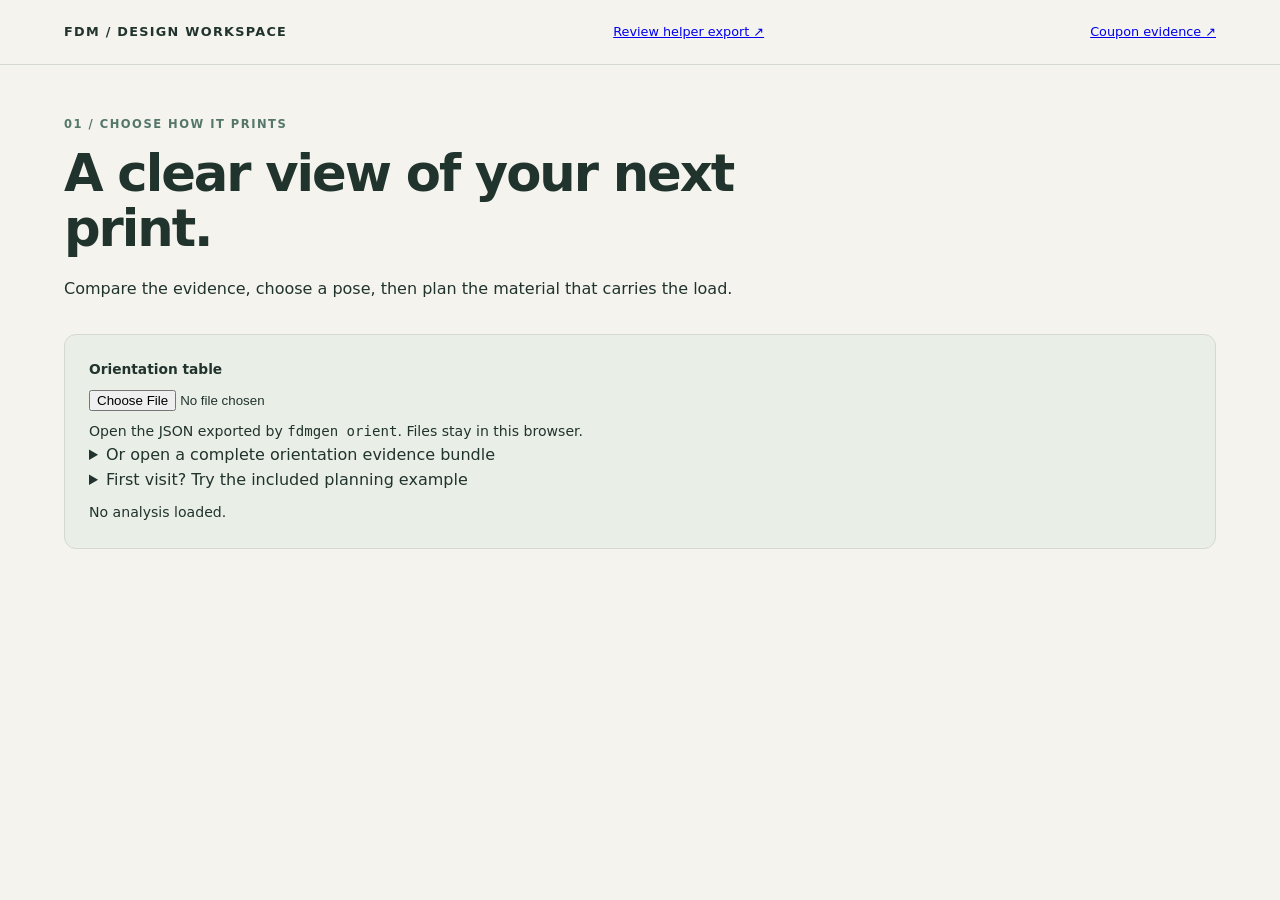
==== commit 5504e08a: "Preview an active helper's requested interface clearance" ====
--- a/ui/index.html
+++ b/ui/index.html
@@ -5,7 +5,7 @@
 <main><section class="intro"><p class="eyebrow">01 / CHOOSE HOW IT PRINTS</p><h1>A clear view of your next print.</h1><p>Compare the evidence, choose a pose, then plan the material that carries the load.</p></section>
 <section class="upload"><label>Orientation table <input id="table-file" type="file" accept=".json,application/json"></label><p>Open the JSON exported by <code>fdmgen orient</code>. Files stay in this browser.</p><details id="orientation-bundle-options"><summary>Or open a complete orientation evidence bundle</summary><label>Manifest, enriched table and all receipts <input id="orientation-bundle-files" type="file" accept=".json,application/json" multiple></label><p>Select all JSON files from one <code>fdmgen orient-evidence</code> output folder together. This opens its enriched table after checking the file hashes and receipt bindings. Each selection replaces the previous file selection.</p><p class="hint">An enriched table has different bytes from its source table. Existing drafts still require their original exact table; this import does not migrate drafts or qualify a pose. To rerun <code>orient-evidence</code>, use the original root table; an enriched download already contains these receipts.</p><p id="orientation-bundle-status" role="status">No orientation bundle loaded.</p></details><details id="example-help"><summary>First visit? Try the included planning example</summary><p>Select these existing files from your repository checkout; you do not need to download or resave them:</p><ol><li>Open <code style="overflow-wrap:anywhere">tests/fixtures/orient/spool-rack-g2-ef.with-keep-outs.orientation-table.json</code> in the orientation-table picker above. <a href="../tests/fixtures/orient/spool-rack-g2-ef.with-keep-outs.orientation-table.json" target="_blank" rel="noopener">View table JSON ↗</a></li><li>Use <strong>Reopen a saved planning draft</strong> in the planning section to select <code style="overflow-wrap:anywhere">ui/fixtures/seed-draft.json</code>. <a href="fixtures/seed-draft.json" target="_blank" rel="noopener">View draft JSON ↗</a></li></ol><p>You can review poses and six helper boxes without a mesh. The 3D preview needs the matching <code>body-mounted.stl</code> from the part source checkout. The example is a stress-seeded proposal with provisional evidence, not an optimum or a qualified print.</p><h3>Or compare two sliced poses</h3><p>In <strong>Or open a complete orientation evidence bundle</strong>, select all six JSON files together from <code style="overflow-wrap:anywhere">ui/fixtures/orient-evidence-roads/</code>. Choose <strong>Review facet-01</strong>, then <strong>Locate recorded strand</strong> beside its external bridge failure. Load the matching STL to see the road on the part.</p><p>This separate example opens an enriched table. Start a new plan from it; the six-helper draft above still requires its original table and cannot be reopened against this one. Both poses have recorded bridge failures; locations explain the supplied slices, not a fix or print qualification.</p><p><a href="WORKFLOW.md#try-the-included-example">Example steps and the complete workflow</a></p></details><p id="status" role="status">No analysis loaded.</p></section>
 <section id="review-transfer" class="summary" hidden><h2>Revise a reviewed draft</h2><p id="review-transfer-status" role="status"></p><button id="cancel-review-transfer" class="secondary" type="button">Cancel draft handoff</button></section><div id="workspace" hidden><section class="summary"><h2 id="part-name"></h2><p id="evidence"></p></section><section id="orientation-bundle-summary" class="summary" hidden><h2>Verified orientation bundle files</h2><p id="orientation-bundle-count"></p><p id="orientation-bundle-scope"></p><div id="orientation-bundle-poses"></div><details><summary>Manifest and input identities</summary><pre id="orientation-bundle-manifest"></pre></details></section>
-<div class="workbench"><section class="preview"><div><h2>See the print pose</h2><details id="mesh-options" open><summary>Part mesh and viewing help</summary><label>Matching part mesh <input id="mesh-file" type="file" accept=".stl"></label><p id="mesh-status" role="status">Load the STL named in the analysis. Its fingerprint must match.</p></details><details id="pose-road-options"><summary>Bridge locations for this pose</summary><p id="pose-road-status" role="status">Open an orientation evidence bundle to locate recorded bridges.</p><div id="pose-road-buttons" class="view-buttons" style="flex-wrap:wrap"></div><button id="pose-road-hide" type="button" class="secondary" hidden>Hide bridge road</button><p id="pose-road-selected" class="hint"></p><details id="pose-road-provenance" hidden><summary>Bridge location source</summary><pre id="pose-road-source"></pre></details></details><details id="keepout-options"><summary>Optional: preview part keep-outs</summary><label>Keep-out geometry JSON <input id="keepout-file" type="file" accept=".json,application/json"></label><p>Generate with <code>fdmgen keepout-render TABLE.json --problem problem.yaml --out keepouts.json</code> on the geometry worker using this exact table. The matching part checkout is required.</p><p id="keepout-status" role="status">No keep-out geometry loaded.</p><p class="hint">Magenta dashed lines show selected constraints through the part. Bounds are clipped for display; sampled sweeps omit the envelope between samples. These drawings do not establish clearance. Matching STL and a selected pose are required to draw them.</p><div id="keepout-items"></div><details id="keepout-provenance" hidden><summary>Clipping, frame and sampling provenance</summary><pre id="keepout-source"></pre></details></details><div class="view-buttons"><button id="view-iso" type="button">Angled view</button><button id="view-top" type="button" title="View from print +Z">Top view</button><button id="view-x" type="button" title="View from print +X toward the part">Print +X side</button><button id="view-y" type="button" title="View from print +Y toward the part">Print +Y side</button><button id="zoom-in" type="button" aria-label="Zoom in">+</button><button id="zoom-out" type="button" aria-label="Zoom out">−</button></div><label>Helper to edit <select id="preview-helper" disabled><option value="">Choose a helper</option></select></label><label><input id="all-helper-labels" type="checkbox"> Show all helper labels</label><p id="active-helper-status" class="hint" role="status">Focus a helper field to highlight its box.</p><p id="placement-status" role="status"></p><button id="cancel-placement" type="button" class="secondary" hidden>Cancel placement</button><button id="focus-helper" type="button" class="secondary" disabled>Focus helper</button><button id="view-whole" type="button" class="secondary">Show whole part</button><button id="return-helper" type="button" class="secondary" hidden>Return to helper controls</button><details class="preview-help"><summary>What this preview shows</summary><p class="hint">Orange dashed boxes are unclipped planning regions, not credited material. Focus helper centres the camera on the selected box; Show whole part and the preset views restore the part view. Camera framing does not change the draft. The ground rectangle uses the table’s declared bed dimensions at print Z=0, with origin at a bed corner; without dimensions it is only a reference plane. A dashed inset shows the declared BED-001 margin when available. Exclusion zones are not drawn; use the recorded BED-001 result for fit.</p><p class="hint">Side-view buttons look from the positive print axis toward the part, with print Z upward. They change only the camera. The Design axes indicator follows the pose and camera; these are the axes used by helper centre controls. A circled dot points toward you; a circled cross points away. Drag or use arrow keys in the viewer to orbit. Shading shows geometry, not stress or support requirements.</p></details></div><div id="keepout-visibility" hidden><p id="keepout-visible-names" class="hint" role="status"></p><button id="hide-keepouts" type="button" class="secondary">Hide keep-outs</button></div><canvas id="part-view" tabindex="0" aria-label="Part pose preview; arrow keys orbit the camera"></canvas></section><div class="editor"><div class="layout"><section class="candidates"><h2>Compare poses</h2><label><input id="feasible-only" type="checkbox"> Show feasible poses only</label><label><input id="sliced-only" type="checkbox"> Show poses with a slice only</label><label>Order poses by <select id="pose-sort"><option value="analysis">Analysis order</option><option value="F_L_max">Layer failure index · lowest first</option><option value="t_support_segments">Measured support segments · fewest first</option><option value="contact_mm2">Bed contact area · largest first</option><option value="height_mm">Print height · lowest first</option></select></label><p class="hint">Ordering uses one metric at a time; unchecked values come last. It does not choose or qualify a pose.</p><p id="feasible-scope" class="hint"></p><p id="pose-count" class="hint" role="status"></p><button id="review-selected" type="button" class="secondary" disabled>Review selected pose</button><button id="reveal-pose" type="button" class="secondary" hidden>Show selected pose</button><div class="table-wrap pose-table" tabindex="0" role="region" aria-label="Pose comparison table; scroll to compare all rows and columns"><table><thead><tr><th>Pose</th><th>Layer failure</th><th>Overhang mm²</th><th>Contact mm²</th><th>Slice support</th><th>Thin shell · T</th><th>Height mm</th><th>Bed fit · BED-001</th><th>Feasibility / checks</th></tr></thead><tbody id="rows"></tbody></table></div><p class="hint">Lower failure index and overhang area can help compare poses. They do not establish print qualification.</p></section>
+<div class="workbench"><section class="preview"><div><h2>See the print pose</h2><details id="mesh-options" open><summary>Part mesh and viewing help</summary><label>Matching part mesh <input id="mesh-file" type="file" accept=".stl"></label><p id="mesh-status" role="status">Load the STL named in the analysis. Its fingerprint must match.</p></details><details id="pose-road-options"><summary>Bridge locations for this pose</summary><p id="pose-road-status" role="status">Open an orientation evidence bundle to locate recorded bridges.</p><div id="pose-road-buttons" class="view-buttons" style="flex-wrap:wrap"></div><button id="pose-road-hide" type="button" class="secondary" hidden>Hide bridge road</button><p id="pose-road-selected" class="hint"></p><details id="pose-road-provenance" hidden><summary>Bridge location source</summary><pre id="pose-road-source"></pre></details></details><details id="interface-options"><summary>Optional: locate interface models</summary><p>Load the interface-render JSON paired with this exact table. Blue dash-dot cylinders show the exporter’s base interface models, not a clearance result. Base models do not include helper extra clearance; use the optional requested-clearance preview below to show it separately. A matching STL and a selected pose are required to draw.</p><label>Interface geometry JSON <input id="interface-file" type="file" accept=".json,application/json"></label><p id="interface-status" role="status">No interface geometry loaded.</p><div id="interface-items"></div><label><input id="preview-helper-clearance" type="checkbox"> Preview active helper’s requested clearance</label><p id="helper-clearance-status" class="hint" role="status">Optional purple dotted envelope: base radius plus the active helper’s requested gap. This does not run KEEP-CLEAR.</p><details id="interface-provenance" hidden><summary>Model scope and source geometry</summary><pre id="interface-source"></pre></details></details><div id="interface-visibility" hidden><p id="interface-visible-names" role="status"></p><button id="hide-interfaces" type="button" class="secondary">Hide interface models</button></div><details id="keepout-options"><summary>Optional: preview part keep-outs</summary><label>Keep-out geometry JSON <input id="keepout-file" type="file" accept=".json,application/json"></label><p>Generate with <code>fdmgen keepout-render TABLE.json --problem problem.yaml --out keepouts.json</code> on the geometry worker using this exact table. The matching part checkout is required.</p><p id="keepout-status" role="status">No keep-out geometry loaded.</p><p class="hint">Magenta dashed lines show selected constraints through the part. Bounds are clipped for display; sampled sweeps omit the envelope between samples. These drawings do not establish clearance. Matching STL and a selected pose are required to draw them.</p><div id="keepout-items"></div><details id="keepout-provenance" hidden><summary>Clipping, frame and sampling provenance</summary><pre id="keepout-source"></pre></details></details><div class="view-buttons"><button id="view-iso" type="button">Angled view</button><button id="view-top" type="button" title="View from print +Z">Top view</button><button id="view-x" type="button" title="View from print +X toward the part">Print +X side</button><button id="view-y" type="button" title="View from print +Y toward the part">Print +Y side</button><button id="zoom-in" type="button" aria-label="Zoom in">+</button><button id="zoom-out" type="button" aria-label="Zoom out">−</button></div><label>Helper to edit <select id="preview-helper" disabled><option value="">Choose a helper</option></select></label><label><input id="all-helper-labels" type="checkbox"> Show all helper labels</label><p id="active-helper-status" class="hint" role="status">Focus a helper field to highlight its box.</p><p id="placement-status" role="status"></p><button id="cancel-placement" type="button" class="secondary" hidden>Cancel placement</button><button id="focus-helper" type="button" class="secondary" disabled>Focus helper</button><button id="view-whole" type="button" class="secondary">Show whole part</button><button id="return-helper" type="button" class="secondary" hidden>Return to helper controls</button><details class="preview-help"><summary>What this preview shows</summary><p class="hint">Orange dashed boxes are unclipped planning regions, not credited material. Focus helper centres the camera on the selected box; Show whole part and the preset views restore the part view. Camera framing does not change the draft. The ground rectangle uses the table’s declared bed dimensions at print Z=0, with origin at a bed corner; without dimensions it is only a reference plane. A dashed inset shows the declared BED-001 margin when available. Exclusion zones are not drawn; use the recorded BED-001 result for fit.</p><p class="hint">Side-view buttons look from the positive print axis toward the part, with print Z upward. They change only the camera. The Design axes indicator follows the pose and camera; these are the axes used by helper centre controls. A circled dot points toward you; a circled cross points away. Drag or use arrow keys in the viewer to orbit. Shading shows geometry, not stress or support requirements.</p></details></div><div id="keepout-visibility" hidden><p id="keepout-visible-names" class="hint" role="status"></p><button id="hide-keepouts" type="button" class="secondary">Hide keep-outs</button></div><canvas id="part-view" tabindex="0" aria-label="Part pose preview; arrow keys orbit the camera"></canvas></section><div class="editor"><div class="layout"><section class="candidates"><h2>Compare poses</h2><label><input id="feasible-only" type="checkbox"> Show feasible poses only</label><label><input id="sliced-only" type="checkbox"> Show poses with a slice only</label><label>Order poses by <select id="pose-sort"><option value="analysis">Analysis order</option><option value="F_L_max">Layer failure index · lowest first</option><option value="t_support_segments">Measured support segments · fewest first</option><option value="contact_mm2">Bed contact area · largest first</option><option value="height_mm">Print height · lowest first</option></select></label><p class="hint">Ordering uses one metric at a time; unchecked values come last. It does not choose or qualify a pose.</p><p id="feasible-scope" class="hint"></p><p id="pose-count" class="hint" role="status"></p><button id="review-selected" type="button" class="secondary" disabled>Review selected pose</button><button id="reveal-pose" type="button" class="secondary" hidden>Show selected pose</button><div class="table-wrap pose-table" tabindex="0" role="region" aria-label="Pose comparison table; scroll to compare all rows and columns"><table><thead><tr><th>Pose</th><th>Layer failure</th><th>Overhang mm²</th><th>Contact mm²</th><th>Slice support</th><th>Thin shell · T</th><th>Height mm</th><th>Bed fit · BED-001</th><th>Feasibility / checks</th></tr></thead><tbody id="rows"></tbody></table></div><p class="hint">Lower failure index and overhang area can help compare poses. They do not establish print qualification.</p></section>
 <section class="detail"><p class="eyebrow">SELECTED POSE</p><h2 id="pose-name" tabindex="-1">Choose a candidate</h2><p id="direction"></p><div class="pose-actions"><button id="plan-pose" type="button" disabled>Plan this pose</button><a href="#failed-check-title">Review recorded checks</a></div><section aria-labelledby="reference-title"><h3 id="reference-title">Compare with a reference pose</h3><button id="pin-reference" type="button" class="secondary" disabled>Use selected pose as reference</button> <button id="clear-reference" type="button" class="secondary" disabled>Clear reference</button><p id="reference-status" role="status">Select a pose to keep as a comparison reference.</p><details id="reference-comparison" hidden><summary>Side-by-side measurements</summary><p class="hint">Recorded values from this table. Expand Context to compare method and slicer settings before drawing conclusions. These values do not rank poses or check your edited helper plan.</p><div class="table-wrap" tabindex="0" role="region" aria-label="Reference and selected pose measurements"><table><thead><tr><th scope="col">Measurement</th><th id="reference-name" scope="col">Reference</th><th id="comparison-name" scope="col">Selected</th></tr></thead><tbody id="comparison-rows"></tbody></table></div></details></section><p id="strength-range" class="strength-range"></p><ul id="reasons"></ul><section aria-labelledby="failed-check-title"><h3 id="failed-check-title">Recorded checks needing review</h3><p id="failed-check-count" role="status"></p><ul id="failed-checks"></ul></section><section class="toolpath-evidence" aria-labelledby="toolpath-title"><h3 id="toolpath-title">What the slicer generated</h3><dl id="toolpath-metrics"></dl><p id="toolpath-settings"></p><p id="credited-scope" class="hint"></p><p class="hint">These measurements describe the supplied slice. They do not verify the print or a changed helper plan.</p></section><section aria-labelledby="pose-bridge-title"><h3 id="pose-bridge-title">Unsupported bridge runs</h3><div id="pose-bridges"></div><details class="owner-decisions"><summary>Owner decisions: ASA process, shrink, bracket infill and coupon prints</summary><p>These recorded questions affect the bracket / ASA workflow. Confirm answers in <a href="https://github.com/thereprocase/fdm-design-toy/issues/17#issuecomment-6049963530" target="_blank" rel="noopener">the owner-decision discussion (#17) ↗</a>; this local page does not track new replies.</p><ul><li><strong>Production process:</strong> identify the Orca process profile used for production ASA so process checks can be bound to it.</li><li><strong>App shrink scaling:</strong> provide an app-made slice and its 3MF to check whether filament shrink changes XY toolpaths. CLI slices have not established this.</li><li><strong>Bracket infill:</strong> decide whether to retain 0% sparse infill or design out the strand-model bridge failure. Sparse infill remains structurally uncredited either way; the ceiling model does not override the recorded FAIL.</li><li><strong>Physical coupons:</strong> decide on printing the channel and overhang/bridge ladders, and a possible bracket cut-out that reproduces its lengthwise bridge roads.</li></ul><p class="hint">An answer chooses the next investigation; it does not qualify a print. Existing receipts remain evidence for their recorded inputs. Changed geometry or settings need new slices and checks.</p></details><p class="hint">Recorded toolpath screen over the rasterised layer below. Limits are provisional; passing does not establish absence of sag or printed strength. These results do not check edits to your helper plan.</p></section><section aria-labelledby="pose-shell-title"><h3 id="pose-shell-title">Shell thickness in this pose</h3><p id="pose-shell-summary"></p><p id="pose-shell-fidelity"></p><p id="pose-shell-coverage" class="hint"></p><p class="hint">Recorded sampled toolpath evidence only. Compare methods and slicer settings before comparing fractions; equal fractions do not prove identical shells. A changed helper plan needs new checks.</p><details id="pose-shell-details" hidden><summary>Recorded shell column and provenance</summary><pre id="pose-shell-receipt" style="white-space:pre-wrap;overflow-wrap:anywhere"></pre></details></section><dl id="metrics"></dl><label>Why choose this pose?<textarea id="rationale" rows="3" placeholder="Tradeoffs, intended loading, surfaces to protect…"></textarea></label><details id="pose-notes"><summary id="pose-notes-title">Your pose notes (0)</summary><p>Planning intent, not measured evidence. Edit a note to select that pose for planning. A work snapshot keeps all pose notes; an exported planning draft includes only the selected pose’s rationale.</p><div id="pose-notes-list"></div></details></section></div>
 <section class="massing"><section id="review-edit-context" class="warning" hidden aria-labelledby="review-edit-context-title"><h3 id="review-edit-context-title">Previous review note</h3><p id="review-edit-context-summary"></p><p>This is a copied result for the previously exported draft, not a check of your current edits. Save and export the revised draft, then rerun the relevant checks. This note is not saved in the draft.</p><details><summary>Previous check and report fingerprint</summary><pre id="review-edit-context-source"></pre></details><button id="dismiss-review-context" type="button" class="secondary">Dismiss previous review note</button></section><p id="planning-pose" role="status">No pose selected for this draft.</p><p id="planning-pose-checks" class="hint"></p><button id="review-poses" type="button" class="secondary">Review orientation choices</button><label class="draft-open">Reopen a saved planning draft <input id="draft-file" type="file" accept=".json,application/json"></label><p id="draft-status" role="status"></p><section id="proposal-evidence" class="toolpath-evidence" hidden aria-label="Original machine proposal"></section><p class="eyebrow">02 / PLAN THE MATERIAL</p><h2>Fixed body. Deliberate reinforcement.</h2><p>The structural plan uses a body shell and 100% helper regions. Sparse infill receives no structural credit.</p><div class="form-grid"><label>Perimeter walls <input id="walls" type="number" min="1" max="20" step="1" value="4"></label><label>Top / bottom skin, mm <input id="skin" type="number" min="0.1" max="20" step="0.1" value="1.6"></label></div><details id="modifier-reference"><summary>Reference modifier evidence — not verified for this draft</summary><section id="modifier-evidence" aria-label="Modifier capability evidence"></section></details><label><input id="shell-only" type="checkbox"> Shell only — no helper regions in this draft</label><div id="helper-panel"><label>Jump to helper <select id="planning-helper" disabled><option value="">Choose a helper</option></select></label><div class="helper-fold-controls"><button id="collapse-other-helpers" type="button" class="secondary" disabled>Show only selected helper</button><button id="expand-helpers" type="button" class="secondary">Expand all helpers</button></div><div id="helper-regions"></div><ul id="region-warnings" class="warning" aria-live="polite"></ul><button id="add-helper" type="button">Add helper region</button> <button id="undo-remove" type="button" class="secondary" disabled>Undo remove</button><p id="remove-status" role="status"></p></div><p class="hint">Changing this plan does not recompute the strength or printability results above.</p><p class="hint">This records design intent. It does not create modifier meshes. Bonding, printability and strength still need geometry, slicer and analysis checks.</p><p id="draft-edit-state" role="status">No draft downloaded in this session.</p><details id="work-snapshot"><summary>Save unfinished work</summary><p>Download a work snapshot even when required notes or dimensions are incomplete. Reopen the exact orientation table first, then this snapshot. This is browser planning state, not a draft for the exporter or evidence of checks.</p><button id="save-work" type="button" class="secondary">Download work snapshot</button><button id="download-work-table" type="button" class="secondary" disabled>Download matching source table</button><label>Reopen work snapshot <input id="work-file" type="file" accept=".json,application/json"></label><p id="work-status" role="status"></p><p class="hint">Includes the selected pose, comparison notes for other poses, shell inputs, helpers and original proposal metadata. Does not include the mesh, receipts, camera or undo history. Use Download matching source table above and keep both files together. Nothing is saved automatically.</p></details><button id="export" disabled>Export planning draft</button><p id="export-status" role="status"></p><details id="handoff"><summary>Next: create and review the Orca project</summary><p id="handoff-snapshot" role="status"></p><p id="handoff-readiness">Save a draft to check whether its helper boxes are defined.</p><div id="handoff-missing-boxes" class="view-buttons" style="flex-wrap:wrap"></div><ol><li>Keep the saved draft and the exact orientation table together on your compute worker. The matching body mesh must be available in the adjacent part source checkout, or set <code>SPOOL_RACK_ROOT</code> to that checkout.</li><li>Run this command in the project's Python environment, using paths to your files. <code>PROFILE.3mf</code> is an Orca-written project with the intended printer and material settings; an archived slice-evidence ZIP containing <code>audit.3mf</code> also works.</li></ol><button id="download-table" type="button" class="secondary" disabled>Download exact source table</button><p id="table-download-status" role="status"></p><p class="hint">The command uses the suggested download names. If your browser renames a duplicate, use its actual name. Replace PROFILE.3mf with your template path.</p><pre id="handoff-command" tabindex="-1" aria-label="Massing command">fdmgen massing DRAFT.json --table TABLE.json --template PROFILE.3mf --out out/massing</pre><button id="select-handoff-command" type="button" class="secondary">Select massing command</button><p id="handoff-command-selection" role="status" class="hint"></p><h3>1. Check the exported geometry</h3><p>The exporter writes the project, a shell-only baseline and a report. Exit code 2 means a geometry check failed: inspect the report and revise the named helper. A written project alone does not mean its checks passed.</p><h3>2. Slice both projects</h3><ul><li>Helper project: <code id="handoff-project">out/massing/PART-POSE-massing.3mf</code></li><li>Shell-only baseline: <code id="handoff-baseline">out/massing/PART-POSE-massing-shell-only.3mf</code></li></ul><p>Use the same Orca build and printer, filament and process settings for both. Turn automatic arrangement and orientation off to preserve the exported pose. Save the corresponding toolpaths as <code>project.gcode</code> and <code>shell-only.gcode</code>, or substitute their actual paths below.</p><h3>3. Build the evidence bundle</h3><pre id="evidence-command" tabindex="-1" aria-label="Evidence command">fdmgen evidence out/massing/PART-POSE-massing.json project.gcode shell-only.gcode --table TABLE.json --pose POSE_ID --out out/evidence</pre><button id="select-evidence-command" type="button" class="secondary">Select evidence command</button><p id="evidence-command-selection" role="status" class="hint"></p><p id="handoff-placeholders" class="hint">Replace PART-POSE and POSE_ID with the exact exporter names and selected pose identifier. Save a draft to fill recognised identifiers here.</p><p>This runs helper slice evidence, shell-check 0.3 and pose-bound bridge checks on the helper and shell-only slices. The evidence worker also needs the matching part source checkout (or <code>SPOOL_RACK_ROOT</code> for the bracket adapter), because shell and bridge checks load the body mesh. Exit code 2 records one or more FAIL results; inspect them. Exit code 1 means an error and no completed manifest. A zero exit code remains toolpath evidence, not physical qualification.</p><details id="evidence-error-help"><summary>If the evidence command exits 1</summary><p>Read the terminal line naming the failed check and slice, such as <code>bridge-check on the project slice failed</code>, together with the error immediately before it.</p><ul><li>Missing body mesh: check the part source checkout or <code>SPOOL_RACK_ROOT</code> on the evidence worker.</li><li>Pose check refused the slice: verify that the G-code came from the exact exported 3MF with automatic arrangement and orientation off.</li><li>Source mismatch: use the exact orientation table bytes paired with the draft and report, and the corresponding project and shell-only G-codes.</li></ul><p>Correct the inputs and rerun the full evidence command. Partial receipt files alone are not a completed bundle. Exit 2 is different: a completed bundle contains FAIL results to review.</p></details><h3>4. Review the results</h3><p>In helper export review, load the saved draft and exporter report first. Then select <code>out/evidence/evidence-bundle.json</code> together with all five receipt JSON files in that folder. The review checks their fingerprints before displaying paired results.</p><p><a href="massing-review.html" target="_blank" rel="noopener">Open helper export review ↗</a> and load this saved draft plus the generated report.</p><p class="hint">Use a named detached job on the compute worker for geometry checks. Slice on the second workstation and inspect the toolpaths. The browser saves intent; it does not run the command. Edits need a new saved draft and export.</p></details></section></div></div></div></main>
-<script src="keepout-render.js"></script><script src="viewer.js"></script><script src="plan.js"></script><script src="orient-bundle.js"></script><script src="bridge-locations.js"></script><script src="app.js"></script><script src="capabilities-data.js"></script><script src="capabilities.js"></script></html>
+<script src="interface-render.js"></script><script src="keepout-render.js"></script><script src="viewer.js"></script><script src="plan.js"></script><script src="orient-bundle.js"></script><script src="bridge-locations.js"></script><script src="app.js"></script><script src="capabilities-data.js"></script><script src="capabilities.js"></script></html>
--- a/ui/style.css
+++ b/ui/style.css
@@ -62,3 +62,8 @@
 #bridge-location-buttons button[aria-pressed="true"],#pose-road-buttons button[aria-pressed="true"]{background:#28644e;color:white;border-color:#28644e}
 
 .owner-decisions{margin:16px 0;padding:12px 14px;border:1px solid #c5cdbd;border-radius:8px;background:#f3f4eb;font-size:.85rem;overflow-wrap:anywhere}.owner-decisions>summary{cursor:pointer;font-weight:650}.owner-decisions li{margin:10px 0}.owner-decisions a{color:#245c47}
+
+#interface-options,#interface-visibility{overflow-wrap:anywhere}
+#interface-visibility{border-left:3px solid #176c9c;padding-left:10px}
+#interface-source{white-space:pre-wrap;overflow-wrap:anywhere;font-size:.8rem;max-height:320px;overflow:auto}
+#interface-items label{margin-top:12px}
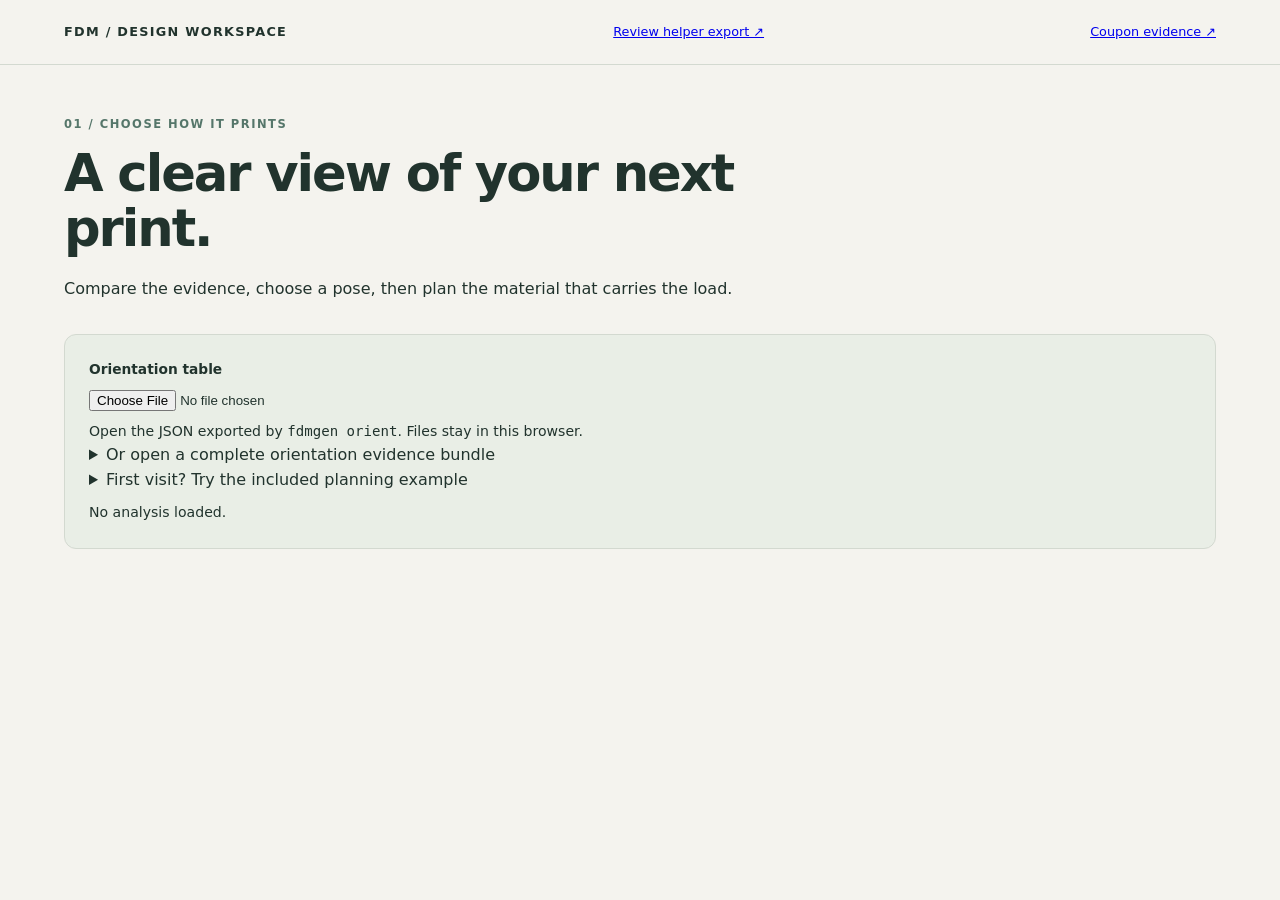
==== commit 8f73f3d0: "Keep camera controls directly below the part preview" ====
--- a/ui/index.html
+++ b/ui/index.html
@@ -3,9 +3,9 @@
 <title>FDM · Orientation workspace</title><link rel="stylesheet" href="style.css">
 <header><span class="brand">FDM / DESIGN WORKSPACE</span><a href="massing-review.html" target="_blank" rel="noopener">Review helper export ↗</a><a href="coupons.html" target="_blank" rel="noopener">Coupon evidence ↗</a></header>
 <main><section class="intro"><p class="eyebrow">01 / CHOOSE HOW IT PRINTS</p><h1>A clear view of your next print.</h1><p>Compare the evidence, choose a pose, then plan the material that carries the load.</p></section>
-<section class="upload"><label>Orientation table <input id="table-file" type="file" accept=".json,application/json"></label><p>Open the JSON exported by <code>fdmgen orient</code>. Files stay in this browser.</p><details id="orientation-bundle-options"><summary>Or open a complete orientation evidence bundle</summary><label>Manifest, enriched table and all receipts <input id="orientation-bundle-files" type="file" accept=".json,application/json" multiple></label><p>Select all JSON files from one <code>fdmgen orient-evidence</code> output folder together. This opens its enriched table after checking the file hashes and receipt bindings. Each selection replaces the previous file selection.</p><p class="hint">An enriched table has different bytes from its source table. Existing drafts still require their original exact table; this import does not migrate drafts or qualify a pose. To rerun <code>orient-evidence</code>, use the original root table; an enriched download already contains these receipts.</p><p id="orientation-bundle-status" role="status">No orientation bundle loaded.</p></details><details id="example-help"><summary>First visit? Try the included planning example</summary><p>Select these existing files from your repository checkout; you do not need to download or resave them:</p><ol><li>Open <code style="overflow-wrap:anywhere">tests/fixtures/orient/spool-rack-g2-ef.with-keep-outs.orientation-table.json</code> in the orientation-table picker above. <a href="../tests/fixtures/orient/spool-rack-g2-ef.with-keep-outs.orientation-table.json" target="_blank" rel="noopener">View table JSON ↗</a></li><li>Use <strong>Reopen a saved planning draft</strong> in the planning section to select <code style="overflow-wrap:anywhere">ui/fixtures/seed-draft.json</code>. <a href="fixtures/seed-draft.json" target="_blank" rel="noopener">View draft JSON ↗</a></li></ol><p>You can review poses and six helper boxes without a mesh. The 3D preview needs the matching <code>body-mounted.stl</code> from the part source checkout. The example is a stress-seeded proposal with provisional evidence, not an optimum or a qualified print.</p><h3>Or compare two sliced poses</h3><p>In <strong>Or open a complete orientation evidence bundle</strong>, select all six JSON files together from <code style="overflow-wrap:anywhere">ui/fixtures/orient-evidence-roads/</code>. Choose <strong>Review facet-01</strong>, then <strong>Locate recorded strand</strong> beside its external bridge failure. Load the matching STL to see the road on the part.</p><p>This separate example opens an enriched table. Start a new plan from it; the six-helper draft above still requires its original table and cannot be reopened against this one. Both poses have recorded bridge failures; locations explain the supplied slices, not a fix or print qualification.</p><p><a href="WORKFLOW.md#try-the-included-example">Example steps and the complete workflow</a></p></details><p id="status" role="status">No analysis loaded.</p></section>
+<section class="upload"><label>Orientation table <input id="table-file" type="file" accept=".json,application/json"></label><p>Open the JSON exported by <code>fdmgen orient</code>. Files stay in this browser.</p><details id="orientation-bundle-options"><summary>Or open a complete orientation evidence bundle</summary><label>Manifest, enriched table and all receipts <input id="orientation-bundle-files" type="file" accept=".json,application/json" multiple></label><p>Select all JSON files from one <code>fdmgen orient-evidence</code> output folder together. This opens its enriched table after checking the file hashes and receipt bindings. Each selection replaces the previous file selection.</p><p class="hint">An enriched table has different bytes from its source table. Existing drafts still require their original exact table; this import does not migrate drafts or qualify a pose. To rerun <code>orient-evidence</code>, use the original root table; an enriched download already contains these receipts.</p><p id="orientation-bundle-status" role="status">No orientation bundle loaded.</p></details><details id="example-help"><summary>First visit? Try the included planning example</summary><p>Select these existing files from your repository checkout; you do not need to download or resave them:</p><ol><li>Open <code style="overflow-wrap:anywhere">tests/fixtures/orient/spool-rack-g2-ef.with-keep-outs.orientation-table.json</code> in the orientation-table picker above. <a href="../tests/fixtures/orient/spool-rack-g2-ef.with-keep-outs.orientation-table.json" target="_blank" rel="noopener">View table JSON ↗</a></li><li>Use <strong>Reopen a saved planning draft</strong> in the planning section to select <code style="overflow-wrap:anywhere">ui/fixtures/seed-draft.json</code>. <a href="fixtures/seed-draft.json" target="_blank" rel="noopener">View draft JSON ↗</a></li></ol><p>You can review poses and six helper boxes without a mesh. The 3D preview needs the matching <code>body-mounted.stl</code> from the part source checkout. The example is a stress-seeded proposal with provisional evidence, not an optimum or a qualified print.</p><h3>Optional: see the interface and keep-out models</h3><p>For the original table above, matching files are in <code style="overflow-wrap:anywhere">tests/fixtures/orient/</code>: <a href="../tests/fixtures/orient/spool-rack-g2-ef.with-keep-outs.interface-render.json" target="_blank" rel="noopener">View interface-model JSON ↗</a> and <a href="../tests/fixtures/orient/spool-rack-g2-ef.with-keep-outs.keepout-render.json" target="_blank" rel="noopener">View keep-out JSON ↗</a>. These links inspect the files; they do not import them.</p><p>Select the files in <strong>Optional: locate interface models</strong> and <strong>Optional: preview part keep-outs</strong> beside the preview. Enable only the models you want to inspect. A matching STL is required to draw them. The overlays are model geometry, not clearance results. These sidecars belong to the original example table, not the enriched table in the separate example below.</p><h3>Or compare two sliced poses</h3><p>In <strong>Or open a complete orientation evidence bundle</strong>, select all six JSON files together from <code style="overflow-wrap:anywhere">ui/fixtures/orient-evidence-roads/</code>. Choose <strong>Review facet-01</strong>, then <strong>Locate recorded strand</strong> beside its external bridge failure. Load the matching STL to see the road on the part.</p><p>This separate example opens an enriched table. Start a new plan from it; the six-helper draft above still requires its original table and cannot be reopened against this one. Both poses have recorded bridge failures; locations explain the supplied slices, not a fix or print qualification.</p><p><a href="WORKFLOW.md#try-the-included-example">Example steps and the complete workflow</a></p></details><p id="status" role="status">No analysis loaded.</p></section>
 <section id="review-transfer" class="summary" hidden><h2>Revise a reviewed draft</h2><p id="review-transfer-status" role="status"></p><button id="cancel-review-transfer" class="secondary" type="button">Cancel draft handoff</button></section><div id="workspace" hidden><section class="summary"><h2 id="part-name"></h2><p id="evidence"></p></section><section id="orientation-bundle-summary" class="summary" hidden><h2>Verified orientation bundle files</h2><p id="orientation-bundle-count"></p><p id="orientation-bundle-scope"></p><div id="orientation-bundle-poses"></div><details><summary>Manifest and input identities</summary><pre id="orientation-bundle-manifest"></pre></details></section>
-<div class="workbench"><section class="preview"><div><h2>See the print pose</h2><details id="mesh-options" open><summary>Part mesh and viewing help</summary><label>Matching part mesh <input id="mesh-file" type="file" accept=".stl"></label><p id="mesh-status" role="status">Load the STL named in the analysis. Its fingerprint must match.</p></details><details id="pose-road-options"><summary>Bridge locations for this pose</summary><p id="pose-road-status" role="status">Open an orientation evidence bundle to locate recorded bridges.</p><div id="pose-road-buttons" class="view-buttons" style="flex-wrap:wrap"></div><button id="pose-road-hide" type="button" class="secondary" hidden>Hide bridge road</button><p id="pose-road-selected" class="hint"></p><details id="pose-road-provenance" hidden><summary>Bridge location source</summary><pre id="pose-road-source"></pre></details></details><details id="interface-options"><summary>Optional: locate interface models</summary><p>Load the interface-render JSON paired with this exact table. Blue dash-dot cylinders show the exporter’s base interface models, not a clearance result. Base models do not include helper extra clearance; use the optional requested-clearance preview below to show it separately. A matching STL and a selected pose are required to draw.</p><label>Interface geometry JSON <input id="interface-file" type="file" accept=".json,application/json"></label><p id="interface-status" role="status">No interface geometry loaded.</p><div id="interface-items"></div><label><input id="preview-helper-clearance" type="checkbox"> Preview active helper’s requested clearance</label><p id="helper-clearance-status" class="hint" role="status">Optional purple dotted envelope: base radius plus the active helper’s requested gap. This does not run KEEP-CLEAR.</p><details id="interface-provenance" hidden><summary>Model scope and source geometry</summary><pre id="interface-source"></pre></details></details><div id="interface-visibility" hidden><p id="interface-visible-names" role="status"></p><button id="hide-interfaces" type="button" class="secondary">Hide interface models</button></div><details id="keepout-options"><summary>Optional: preview part keep-outs</summary><label>Keep-out geometry JSON <input id="keepout-file" type="file" accept=".json,application/json"></label><p>Generate with <code>fdmgen keepout-render TABLE.json --problem problem.yaml --out keepouts.json</code> on the geometry worker using this exact table. The matching part checkout is required.</p><p id="keepout-status" role="status">No keep-out geometry loaded.</p><p class="hint">Magenta dashed lines show selected constraints through the part. Bounds are clipped for display; sampled sweeps omit the envelope between samples. These drawings do not establish clearance. Matching STL and a selected pose are required to draw them.</p><div id="keepout-items"></div><details id="keepout-provenance" hidden><summary>Clipping, frame and sampling provenance</summary><pre id="keepout-source"></pre></details></details><div class="view-buttons"><button id="view-iso" type="button">Angled view</button><button id="view-top" type="button" title="View from print +Z">Top view</button><button id="view-x" type="button" title="View from print +X toward the part">Print +X side</button><button id="view-y" type="button" title="View from print +Y toward the part">Print +Y side</button><button id="zoom-in" type="button" aria-label="Zoom in">+</button><button id="zoom-out" type="button" aria-label="Zoom out">−</button></div><label>Helper to edit <select id="preview-helper" disabled><option value="">Choose a helper</option></select></label><label><input id="all-helper-labels" type="checkbox"> Show all helper labels</label><p id="active-helper-status" class="hint" role="status">Focus a helper field to highlight its box.</p><p id="placement-status" role="status"></p><button id="cancel-placement" type="button" class="secondary" hidden>Cancel placement</button><button id="focus-helper" type="button" class="secondary" disabled>Focus helper</button><button id="view-whole" type="button" class="secondary">Show whole part</button><button id="return-helper" type="button" class="secondary" hidden>Return to helper controls</button><details class="preview-help"><summary>What this preview shows</summary><p class="hint">Orange dashed boxes are unclipped planning regions, not credited material. Focus helper centres the camera on the selected box; Show whole part and the preset views restore the part view. Camera framing does not change the draft. The ground rectangle uses the table’s declared bed dimensions at print Z=0, with origin at a bed corner; without dimensions it is only a reference plane. A dashed inset shows the declared BED-001 margin when available. Exclusion zones are not drawn; use the recorded BED-001 result for fit.</p><p class="hint">Side-view buttons look from the positive print axis toward the part, with print Z upward. They change only the camera. The Design axes indicator follows the pose and camera; these are the axes used by helper centre controls. A circled dot points toward you; a circled cross points away. Drag or use arrow keys in the viewer to orbit. Shading shows geometry, not stress or support requirements.</p></details></div><div id="keepout-visibility" hidden><p id="keepout-visible-names" class="hint" role="status"></p><button id="hide-keepouts" type="button" class="secondary">Hide keep-outs</button></div><canvas id="part-view" tabindex="0" aria-label="Part pose preview; arrow keys orbit the camera"></canvas></section><div class="editor"><div class="layout"><section class="candidates"><h2>Compare poses</h2><label><input id="feasible-only" type="checkbox"> Show feasible poses only</label><label><input id="sliced-only" type="checkbox"> Show poses with a slice only</label><label>Order poses by <select id="pose-sort"><option value="analysis">Analysis order</option><option value="F_L_max">Layer failure index · lowest first</option><option value="t_support_segments">Measured support segments · fewest first</option><option value="contact_mm2">Bed contact area · largest first</option><option value="height_mm">Print height · lowest first</option></select></label><p class="hint">Ordering uses one metric at a time; unchecked values come last. It does not choose or qualify a pose.</p><p id="feasible-scope" class="hint"></p><p id="pose-count" class="hint" role="status"></p><button id="review-selected" type="button" class="secondary" disabled>Review selected pose</button><button id="reveal-pose" type="button" class="secondary" hidden>Show selected pose</button><div class="table-wrap pose-table" tabindex="0" role="region" aria-label="Pose comparison table; scroll to compare all rows and columns"><table><thead><tr><th>Pose</th><th>Layer failure</th><th>Overhang mm²</th><th>Contact mm²</th><th>Slice support</th><th>Thin shell · T</th><th>Height mm</th><th>Bed fit · BED-001</th><th>Feasibility / checks</th></tr></thead><tbody id="rows"></tbody></table></div><p class="hint">Lower failure index and overhang area can help compare poses. They do not establish print qualification.</p></section>
+<div class="workbench"><section class="preview"><canvas id="part-view" tabindex="0" aria-label="Part pose preview; arrow keys orbit the camera"></canvas><div id="camera-controls" class="view-buttons" role="group" aria-label="Preview camera controls"><button id="view-iso" type="button">Angled view</button><button id="view-top" type="button" title="View from print +Z">Top view</button><button id="view-x" type="button" title="View from print +X toward the part">Print +X side</button><button id="view-y" type="button" title="View from print +Y toward the part">Print +Y side</button><button id="zoom-in" type="button" aria-label="Zoom in">+</button><button id="zoom-out" type="button" aria-label="Zoom out">−</button></div><div><h2>See the print pose</h2><details id="mesh-options" open><summary>Part mesh and viewing help</summary><label>Matching part mesh <input id="mesh-file" type="file" accept=".stl"></label><p id="mesh-status" role="status">Load the STL named in the analysis. Its fingerprint must match.</p></details><details id="pose-road-options"><summary>Bridge locations for this pose</summary><p id="pose-road-status" role="status">Open an orientation evidence bundle to locate recorded bridges.</p><div id="pose-road-buttons" class="view-buttons" style="flex-wrap:wrap"></div><button id="pose-road-hide" type="button" class="secondary" hidden>Hide bridge road</button><p id="pose-road-selected" class="hint"></p><details id="pose-road-provenance" hidden><summary>Bridge location source</summary><pre id="pose-road-source"></pre></details></details><details id="interface-options"><summary>Optional: locate interface models</summary><p>Load the interface-render JSON paired with this exact table. Blue dash-dot cylinders show the exporter’s base interface models, not a clearance result. Base models do not include helper extra clearance; use the optional requested-clearance preview below to show it separately. A matching STL and a selected pose are required to draw.</p><label>Interface geometry JSON <input id="interface-file" type="file" accept=".json,application/json"></label><p id="interface-status" role="status">No interface geometry loaded.</p><div id="interface-items"></div><label><input id="preview-helper-clearance" type="checkbox"> Preview active helper’s requested clearance</label><p id="helper-clearance-status" class="hint" role="status">Optional purple dotted envelope: base radius plus the active helper’s requested gap. This does not run KEEP-CLEAR.</p><details id="interface-provenance" hidden><summary>Model scope and source geometry</summary><pre id="interface-source"></pre></details></details><div id="interface-visibility" hidden><p id="interface-visible-names" role="status"></p><button id="hide-interfaces" type="button" class="secondary">Hide interface models</button></div><details id="keepout-options"><summary>Optional: preview part keep-outs</summary><label>Keep-out geometry JSON <input id="keepout-file" type="file" accept=".json,application/json"></label><p>Generate with <code>fdmgen keepout-render TABLE.json --problem problem.yaml --out keepouts.json</code> on the geometry worker using this exact table. The matching part checkout is required.</p><p id="keepout-status" role="status">No keep-out geometry loaded.</p><p class="hint">Magenta dashed lines show selected constraints through the part. Bounds are clipped for display; sampled sweeps omit the envelope between samples. These drawings do not establish clearance. Matching STL and a selected pose are required to draw them.</p><div id="keepout-items"></div><details id="keepout-provenance" hidden><summary>Clipping, frame and sampling provenance</summary><pre id="keepout-source"></pre></details></details><label>Helper to edit <select id="preview-helper" disabled><option value="">Choose a helper</option></select></label><label><input id="all-helper-labels" type="checkbox"> Show all helper labels</label><p id="active-helper-status" class="hint" role="status">Focus a helper field to highlight its box.</p><p id="placement-status" role="status"></p><button id="cancel-placement" type="button" class="secondary" hidden>Cancel placement</button><button id="focus-helper" type="button" class="secondary" disabled>Focus helper</button><button id="view-whole" type="button" class="secondary">Show whole part</button><button id="return-helper" type="button" class="secondary" hidden>Return to helper controls</button><details class="preview-help"><summary>What this preview shows</summary><p class="hint">Orange dashed boxes are unclipped planning regions, not credited material. Focus helper centres the camera on the selected box; Show whole part and the preset views restore the part view. Camera framing does not change the draft. The ground rectangle uses the table’s declared bed dimensions at print Z=0, with origin at a bed corner; without dimensions it is only a reference plane. A dashed inset shows the declared BED-001 margin when available. Exclusion zones are not drawn; use the recorded BED-001 result for fit.</p><p class="hint">Side-view buttons look from the positive print axis toward the part, with print Z upward. They change only the camera. The Design axes indicator follows the pose and camera; these are the axes used by helper centre controls. A circled dot points toward you; a circled cross points away. Drag or use arrow keys in the viewer to orbit. Shading shows geometry, not stress or support requirements.</p></details></div><div id="keepout-visibility" hidden><p id="keepout-visible-names" class="hint" role="status"></p><button id="hide-keepouts" type="button" class="secondary">Hide keep-outs</button></div></section><div class="editor"><div class="layout"><section class="candidates"><h2>Compare poses</h2><label><input id="feasible-only" type="checkbox"> Show feasible poses only</label><label><input id="sliced-only" type="checkbox"> Show poses with a slice only</label><label>Order poses by <select id="pose-sort"><option value="analysis">Analysis order</option><option value="F_L_max">Layer failure index · lowest first</option><option value="t_support_segments">Measured support segments · fewest first</option><option value="contact_mm2">Bed contact area · largest first</option><option value="height_mm">Print height · lowest first</option></select></label><p class="hint">Ordering uses one metric at a time; unchecked values come last. It does not choose or qualify a pose.</p><p id="feasible-scope" class="hint"></p><p id="pose-count" class="hint" role="status"></p><button id="review-selected" type="button" class="secondary" disabled>Review selected pose</button><button id="reveal-pose" type="button" class="secondary" hidden>Show selected pose</button><div class="table-wrap pose-table" tabindex="0" role="region" aria-label="Pose comparison table; scroll to compare all rows and columns"><table><thead><tr><th>Pose</th><th>Layer failure</th><th>Overhang mm²</th><th>Contact mm²</th><th>Slice support</th><th>Thin shell · T</th><th>Height mm</th><th>Bed fit · BED-001</th><th>Feasibility / checks</th></tr></thead><tbody id="rows"></tbody></table></div><p class="hint">Lower failure index and overhang area can help compare poses. They do not establish print qualification.</p></section>
 <section class="detail"><p class="eyebrow">SELECTED POSE</p><h2 id="pose-name" tabindex="-1">Choose a candidate</h2><p id="direction"></p><div class="pose-actions"><button id="plan-pose" type="button" disabled>Plan this pose</button><a href="#failed-check-title">Review recorded checks</a></div><section aria-labelledby="reference-title"><h3 id="reference-title">Compare with a reference pose</h3><button id="pin-reference" type="button" class="secondary" disabled>Use selected pose as reference</button> <button id="clear-reference" type="button" class="secondary" disabled>Clear reference</button><p id="reference-status" role="status">Select a pose to keep as a comparison reference.</p><details id="reference-comparison" hidden><summary>Side-by-side measurements</summary><p class="hint">Recorded values from this table. Expand Context to compare method and slicer settings before drawing conclusions. These values do not rank poses or check your edited helper plan.</p><div class="table-wrap" tabindex="0" role="region" aria-label="Reference and selected pose measurements"><table><thead><tr><th scope="col">Measurement</th><th id="reference-name" scope="col">Reference</th><th id="comparison-name" scope="col">Selected</th></tr></thead><tbody id="comparison-rows"></tbody></table></div></details></section><p id="strength-range" class="strength-range"></p><ul id="reasons"></ul><section aria-labelledby="failed-check-title"><h3 id="failed-check-title">Recorded checks needing review</h3><p id="failed-check-count" role="status"></p><ul id="failed-checks"></ul></section><section class="toolpath-evidence" aria-labelledby="toolpath-title"><h3 id="toolpath-title">What the slicer generated</h3><dl id="toolpath-metrics"></dl><p id="toolpath-settings"></p><p id="credited-scope" class="hint"></p><p class="hint">These measurements describe the supplied slice. They do not verify the print or a changed helper plan.</p></section><section aria-labelledby="pose-bridge-title"><h3 id="pose-bridge-title">Unsupported bridge runs</h3><div id="pose-bridges"></div><details class="owner-decisions"><summary>Owner decisions: ASA process, shrink, bracket infill and coupon prints</summary><p>These recorded questions affect the bracket / ASA workflow. Confirm answers in <a href="https://github.com/thereprocase/fdm-design-toy/issues/17#issuecomment-6049963530" target="_blank" rel="noopener">the owner-decision discussion (#17) ↗</a>; this local page does not track new replies.</p><ul><li><strong>Production process:</strong> identify the Orca process profile used for production ASA so process checks can be bound to it.</li><li><strong>App shrink scaling:</strong> provide an app-made slice and its 3MF to check whether filament shrink changes XY toolpaths. CLI slices have not established this.</li><li><strong>Bracket infill:</strong> decide whether to retain 0% sparse infill or design out the strand-model bridge failure. Sparse infill remains structurally uncredited either way; the ceiling model does not override the recorded FAIL.</li><li><strong>Physical coupons:</strong> decide on printing the channel and overhang/bridge ladders, and a possible bracket cut-out that reproduces its lengthwise bridge roads.</li></ul><p class="hint">An answer chooses the next investigation; it does not qualify a print. Existing receipts remain evidence for their recorded inputs. Changed geometry or settings need new slices and checks.</p></details><p class="hint">Recorded toolpath screen over the rasterised layer below. Limits are provisional; passing does not establish absence of sag or printed strength. These results do not check edits to your helper plan.</p></section><section aria-labelledby="pose-shell-title"><h3 id="pose-shell-title">Shell thickness in this pose</h3><p id="pose-shell-summary"></p><p id="pose-shell-fidelity"></p><p id="pose-shell-coverage" class="hint"></p><p class="hint">Recorded sampled toolpath evidence only. Compare methods and slicer settings before comparing fractions; equal fractions do not prove identical shells. A changed helper plan needs new checks.</p><details id="pose-shell-details" hidden><summary>Recorded shell column and provenance</summary><pre id="pose-shell-receipt" style="white-space:pre-wrap;overflow-wrap:anywhere"></pre></details></section><dl id="metrics"></dl><label>Why choose this pose?<textarea id="rationale" rows="3" placeholder="Tradeoffs, intended loading, surfaces to protect…"></textarea></label><details id="pose-notes"><summary id="pose-notes-title">Your pose notes (0)</summary><p>Planning intent, not measured evidence. Edit a note to select that pose for planning. A work snapshot keeps all pose notes; an exported planning draft includes only the selected pose’s rationale.</p><div id="pose-notes-list"></div></details></section></div>
 <section class="massing"><section id="review-edit-context" class="warning" hidden aria-labelledby="review-edit-context-title"><h3 id="review-edit-context-title">Previous review note</h3><p id="review-edit-context-summary"></p><p>This is a copied result for the previously exported draft, not a check of your current edits. Save and export the revised draft, then rerun the relevant checks. This note is not saved in the draft.</p><details><summary>Previous check and report fingerprint</summary><pre id="review-edit-context-source"></pre></details><button id="dismiss-review-context" type="button" class="secondary">Dismiss previous review note</button></section><p id="planning-pose" role="status">No pose selected for this draft.</p><p id="planning-pose-checks" class="hint"></p><button id="review-poses" type="button" class="secondary">Review orientation choices</button><label class="draft-open">Reopen a saved planning draft <input id="draft-file" type="file" accept=".json,application/json"></label><p id="draft-status" role="status"></p><section id="proposal-evidence" class="toolpath-evidence" hidden aria-label="Original machine proposal"></section><p class="eyebrow">02 / PLAN THE MATERIAL</p><h2>Fixed body. Deliberate reinforcement.</h2><p>The structural plan uses a body shell and 100% helper regions. Sparse infill receives no structural credit.</p><div class="form-grid"><label>Perimeter walls <input id="walls" type="number" min="1" max="20" step="1" value="4"></label><label>Top / bottom skin, mm <input id="skin" type="number" min="0.1" max="20" step="0.1" value="1.6"></label></div><details id="modifier-reference"><summary>Reference modifier evidence — not verified for this draft</summary><section id="modifier-evidence" aria-label="Modifier capability evidence"></section></details><label><input id="shell-only" type="checkbox"> Shell only — no helper regions in this draft</label><div id="helper-panel"><label>Jump to helper <select id="planning-helper" disabled><option value="">Choose a helper</option></select></label><div class="helper-fold-controls"><button id="collapse-other-helpers" type="button" class="secondary" disabled>Show only selected helper</button><button id="expand-helpers" type="button" class="secondary">Expand all helpers</button></div><div id="helper-regions"></div><ul id="region-warnings" class="warning" aria-live="polite"></ul><button id="add-helper" type="button">Add helper region</button> <button id="undo-remove" type="button" class="secondary" disabled>Undo remove</button><p id="remove-status" role="status"></p></div><p class="hint">Changing this plan does not recompute the strength or printability results above.</p><p class="hint">This records design intent. It does not create modifier meshes. Bonding, printability and strength still need geometry, slicer and analysis checks.</p><p id="draft-edit-state" role="status">No draft downloaded in this session.</p><details id="work-snapshot"><summary>Save unfinished work</summary><p>Download a work snapshot even when required notes or dimensions are incomplete. Reopen the exact orientation table first, then this snapshot. This is browser planning state, not a draft for the exporter or evidence of checks.</p><button id="save-work" type="button" class="secondary">Download work snapshot</button><button id="download-work-table" type="button" class="secondary" disabled>Download matching source table</button><label>Reopen work snapshot <input id="work-file" type="file" accept=".json,application/json"></label><p id="work-status" role="status"></p><p class="hint">Includes the selected pose, comparison notes for other poses, shell inputs, helpers and original proposal metadata. Does not include the mesh, receipts, camera or undo history. Use Download matching source table above and keep both files together. Nothing is saved automatically.</p></details><button id="export" disabled>Export planning draft</button><p id="export-status" role="status"></p><details id="handoff"><summary>Next: create and review the Orca project</summary><p id="handoff-snapshot" role="status"></p><p id="handoff-readiness">Save a draft to check whether its helper boxes are defined.</p><div id="handoff-missing-boxes" class="view-buttons" style="flex-wrap:wrap"></div><ol><li>Keep the saved draft and the exact orientation table together on your compute worker. The matching body mesh must be available in the adjacent part source checkout, or set <code>SPOOL_RACK_ROOT</code> to that checkout.</li><li>Run this command in the project's Python environment, using paths to your files. <code>PROFILE.3mf</code> is an Orca-written project with the intended printer and material settings; an archived slice-evidence ZIP containing <code>audit.3mf</code> also works.</li></ol><button id="download-table" type="button" class="secondary" disabled>Download exact source table</button><p id="table-download-status" role="status"></p><p class="hint">The command uses the suggested download names. If your browser renames a duplicate, use its actual name. Replace PROFILE.3mf with your template path.</p><pre id="handoff-command" tabindex="-1" aria-label="Massing command">fdmgen massing DRAFT.json --table TABLE.json --template PROFILE.3mf --out out/massing</pre><button id="select-handoff-command" type="button" class="secondary">Select massing command</button><p id="handoff-command-selection" role="status" class="hint"></p><h3>1. Check the exported geometry</h3><p>The exporter writes the project, a shell-only baseline and a report. Exit code 2 means a geometry check failed: inspect the report and revise the named helper. A written project alone does not mean its checks passed.</p><h3>2. Slice both projects</h3><ul><li>Helper project: <code id="handoff-project">out/massing/PART-POSE-massing.3mf</code></li><li>Shell-only baseline: <code id="handoff-baseline">out/massing/PART-POSE-massing-shell-only.3mf</code></li></ul><p>Use the same Orca build and printer, filament and process settings for both. Turn automatic arrangement and orientation off to preserve the exported pose. Save the corresponding toolpaths as <code>project.gcode</code> and <code>shell-only.gcode</code>, or substitute their actual paths below.</p><h3>3. Build the evidence bundle</h3><pre id="evidence-command" tabindex="-1" aria-label="Evidence command">fdmgen evidence out/massing/PART-POSE-massing.json project.gcode shell-only.gcode --table TABLE.json --pose POSE_ID --out out/evidence</pre><button id="select-evidence-command" type="button" class="secondary">Select evidence command</button><p id="evidence-command-selection" role="status" class="hint"></p><p id="handoff-placeholders" class="hint">Replace PART-POSE and POSE_ID with the exact exporter names and selected pose identifier. Save a draft to fill recognised identifiers here.</p><p>This runs helper slice evidence, shell-check 0.3 and pose-bound bridge checks on the helper and shell-only slices. The evidence worker also needs the matching part source checkout (or <code>SPOOL_RACK_ROOT</code> for the bracket adapter), because shell and bridge checks load the body mesh. Exit code 2 records one or more FAIL results; inspect them. Exit code 1 means an error and no completed manifest. A zero exit code remains toolpath evidence, not physical qualification.</p><details id="evidence-error-help"><summary>If the evidence command exits 1</summary><p>Read the terminal line naming the failed check and slice, such as <code>bridge-check on the project slice failed</code>, together with the error immediately before it.</p><ul><li>Missing body mesh: check the part source checkout or <code>SPOOL_RACK_ROOT</code> on the evidence worker.</li><li>Pose check refused the slice: verify that the G-code came from the exact exported 3MF with automatic arrangement and orientation off.</li><li>Source mismatch: use the exact orientation table bytes paired with the draft and report, and the corresponding project and shell-only G-codes.</li></ul><p>Correct the inputs and rerun the full evidence command. Partial receipt files alone are not a completed bundle. Exit 2 is different: a completed bundle contains FAIL results to review.</p></details><h3>4. Review the results</h3><p>In helper export review, load the saved draft and exporter report first. Then select <code>out/evidence/evidence-bundle.json</code> together with all five receipt JSON files in that folder. The review checks their fingerprints before displaying paired results.</p><p><a href="massing-review.html" target="_blank" rel="noopener">Open helper export review ↗</a> and load this saved draft plus the generated report.</p><p class="hint">Use a named detached job on the compute worker for geometry checks. Slice on the second workstation and inspect the toolpaths. The browser saves intent; it does not run the command. Edits need a new saved draft and export.</p></details></section></div></div></div></main>
 <script src="interface-render.js"></script><script src="keepout-render.js"></script><script src="viewer.js"></script><script src="plan.js"></script><script src="orient-bundle.js"></script><script src="bridge-locations.js"></script><script src="app.js"></script><script src="capabilities-data.js"></script><script src="capabilities.js"></script></html>
--- a/ui/style.css
+++ b/ui/style.css
@@ -67,3 +67,7 @@
 #interface-visibility{border-left:3px solid #176c9c;padding-left:10px}
 #interface-source{white-space:pre-wrap;overflow-wrap:anywhere;font-size:.8rem;max-height:320px;overflow:auto}
 #interface-items label{margin-top:12px}
+
+#planning-helper{max-width:100%}
+
+.workbench .preview > #camera-controls{order:-1;margin:0;flex-shrink:0}
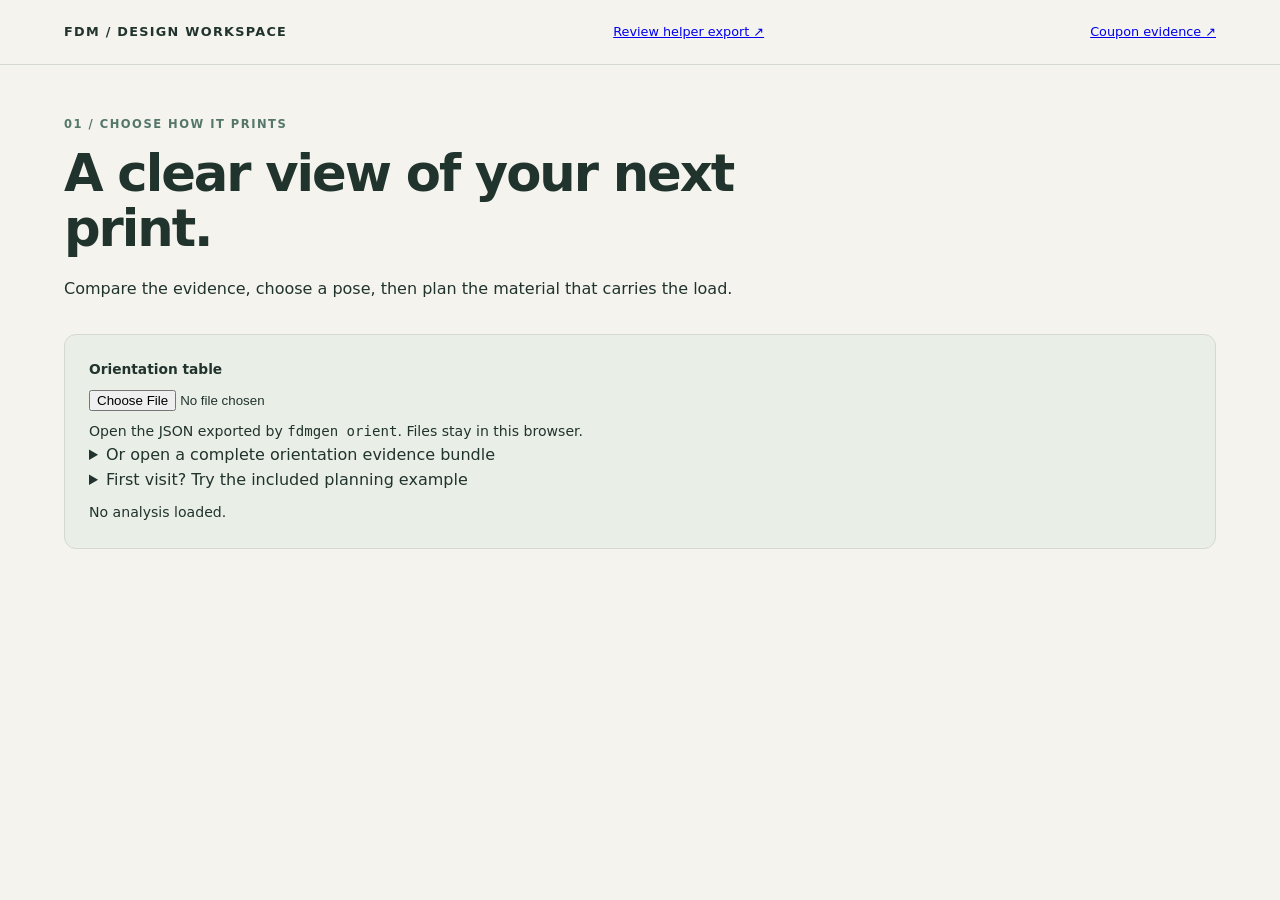
==== commit 8648af83: "Save scoped preview images without checkpointing drafts" ====
--- a/ui/index.html
+++ b/ui/index.html
@@ -5,7 +5,7 @@
 <main><section class="intro"><p class="eyebrow">01 / CHOOSE HOW IT PRINTS</p><h1>A clear view of your next print.</h1><p>Compare the evidence, choose a pose, then plan the material that carries the load.</p></section>
 <section class="upload"><label>Orientation table <input id="table-file" type="file" accept=".json,application/json"></label><p>Open the JSON exported by <code>fdmgen orient</code>. Files stay in this browser.</p><details id="orientation-bundle-options"><summary>Or open a complete orientation evidence bundle</summary><label>Manifest, enriched table and all receipts <input id="orientation-bundle-files" type="file" accept=".json,application/json" multiple></label><p>Select all JSON files from one <code>fdmgen orient-evidence</code> output folder together. This opens its enriched table after checking the file hashes and receipt bindings. Each selection replaces the previous file selection.</p><p class="hint">An enriched table has different bytes from its source table. Existing drafts still require their original exact table; this import does not migrate drafts or qualify a pose. To rerun <code>orient-evidence</code>, use the original root table; an enriched download already contains these receipts.</p><p id="orientation-bundle-status" role="status">No orientation bundle loaded.</p></details><details id="example-help"><summary>First visit? Try the included planning example</summary><p>Select these existing files from your repository checkout; you do not need to download or resave them:</p><ol><li>Open <code style="overflow-wrap:anywhere">tests/fixtures/orient/spool-rack-g2-ef.with-keep-outs.orientation-table.json</code> in the orientation-table picker above. <a href="../tests/fixtures/orient/spool-rack-g2-ef.with-keep-outs.orientation-table.json" target="_blank" rel="noopener">View table JSON ↗</a></li><li>Use <strong>Reopen a saved planning draft</strong> in the planning section to select <code style="overflow-wrap:anywhere">ui/fixtures/seed-draft.json</code>. <a href="fixtures/seed-draft.json" target="_blank" rel="noopener">View draft JSON ↗</a></li></ol><p>You can review poses and six helper boxes without a mesh. The 3D preview needs the matching <code>body-mounted.stl</code> from the part source checkout. The example is a stress-seeded proposal with provisional evidence, not an optimum or a qualified print.</p><h3>Optional: see the interface and keep-out models</h3><p>For the original table above, matching files are in <code style="overflow-wrap:anywhere">tests/fixtures/orient/</code>: <a href="../tests/fixtures/orient/spool-rack-g2-ef.with-keep-outs.interface-render.json" target="_blank" rel="noopener">View interface-model JSON ↗</a> and <a href="../tests/fixtures/orient/spool-rack-g2-ef.with-keep-outs.keepout-render.json" target="_blank" rel="noopener">View keep-out JSON ↗</a>. These links inspect the files; they do not import them.</p><p>Select the files in <strong>Optional: locate interface models</strong> and <strong>Optional: preview part keep-outs</strong> beside the preview. Enable only the models you want to inspect. A matching STL is required to draw them. The overlays are model geometry, not clearance results. These sidecars belong to the original example table, not the enriched table in the separate example below.</p><h3>Or compare two sliced poses</h3><p>In <strong>Or open a complete orientation evidence bundle</strong>, select all six JSON files together from <code style="overflow-wrap:anywhere">ui/fixtures/orient-evidence-roads/</code>. Choose <strong>Review facet-01</strong>, then <strong>Locate recorded strand</strong> beside its external bridge failure. Load the matching STL to see the road on the part.</p><p>This separate example opens an enriched table. Start a new plan from it; the six-helper draft above still requires its original table and cannot be reopened against this one. Both poses have recorded bridge failures; locations explain the supplied slices, not a fix or print qualification.</p><p><a href="WORKFLOW.md#try-the-included-example">Example steps and the complete workflow</a></p></details><p id="status" role="status">No analysis loaded.</p></section>
 <section id="review-transfer" class="summary" hidden><h2>Revise a reviewed draft</h2><p id="review-transfer-status" role="status"></p><button id="cancel-review-transfer" class="secondary" type="button">Cancel draft handoff</button></section><div id="workspace" hidden><section class="summary"><h2 id="part-name"></h2><p id="evidence"></p></section><section id="orientation-bundle-summary" class="summary" hidden><h2>Verified orientation bundle files</h2><p id="orientation-bundle-count"></p><p id="orientation-bundle-scope"></p><div id="orientation-bundle-poses"></div><details><summary>Manifest and input identities</summary><pre id="orientation-bundle-manifest"></pre></details></section>
-<div class="workbench"><section class="preview"><canvas id="part-view" tabindex="0" aria-label="Part pose preview; arrow keys orbit the camera"></canvas><div id="camera-controls" class="view-buttons" role="group" aria-label="Preview camera controls"><button id="view-iso" type="button">Angled view</button><button id="view-top" type="button" title="View from print +Z">Top view</button><button id="view-x" type="button" title="View from print +X toward the part">Print +X side</button><button id="view-y" type="button" title="View from print +Y toward the part">Print +Y side</button><button id="zoom-in" type="button" aria-label="Zoom in">+</button><button id="zoom-out" type="button" aria-label="Zoom out">−</button></div><div><h2>See the print pose</h2><details id="mesh-options" open><summary>Part mesh and viewing help</summary><label>Matching part mesh <input id="mesh-file" type="file" accept=".stl"></label><p id="mesh-status" role="status">Load the STL named in the analysis. Its fingerprint must match.</p></details><details id="pose-road-options"><summary>Bridge locations for this pose</summary><p id="pose-road-status" role="status">Open an orientation evidence bundle to locate recorded bridges.</p><div id="pose-road-buttons" class="view-buttons" style="flex-wrap:wrap"></div><button id="pose-road-hide" type="button" class="secondary" hidden>Hide bridge road</button><p id="pose-road-selected" class="hint"></p><details id="pose-road-provenance" hidden><summary>Bridge location source</summary><pre id="pose-road-source"></pre></details></details><details id="interface-options"><summary>Optional: locate interface models</summary><p>Load the interface-render JSON paired with this exact table. Blue dash-dot cylinders show the exporter’s base interface models, not a clearance result. Base models do not include helper extra clearance; use the optional requested-clearance preview below to show it separately. A matching STL and a selected pose are required to draw.</p><label>Interface geometry JSON <input id="interface-file" type="file" accept=".json,application/json"></label><p id="interface-status" role="status">No interface geometry loaded.</p><div id="interface-items"></div><label><input id="preview-helper-clearance" type="checkbox"> Preview active helper’s requested clearance</label><p id="helper-clearance-status" class="hint" role="status">Optional purple dotted envelope: base radius plus the active helper’s requested gap. This does not run KEEP-CLEAR.</p><details id="interface-provenance" hidden><summary>Model scope and source geometry</summary><pre id="interface-source"></pre></details></details><div id="interface-visibility" hidden><p id="interface-visible-names" role="status"></p><button id="hide-interfaces" type="button" class="secondary">Hide interface models</button></div><details id="keepout-options"><summary>Optional: preview part keep-outs</summary><label>Keep-out geometry JSON <input id="keepout-file" type="file" accept=".json,application/json"></label><p>Generate with <code>fdmgen keepout-render TABLE.json --problem problem.yaml --out keepouts.json</code> on the geometry worker using this exact table. The matching part checkout is required.</p><p id="keepout-status" role="status">No keep-out geometry loaded.</p><p class="hint">Magenta dashed lines show selected constraints through the part. Bounds are clipped for display; sampled sweeps omit the envelope between samples. These drawings do not establish clearance. Matching STL and a selected pose are required to draw them.</p><div id="keepout-items"></div><details id="keepout-provenance" hidden><summary>Clipping, frame and sampling provenance</summary><pre id="keepout-source"></pre></details></details><label>Helper to edit <select id="preview-helper" disabled><option value="">Choose a helper</option></select></label><label><input id="all-helper-labels" type="checkbox"> Show all helper labels</label><p id="active-helper-status" class="hint" role="status">Focus a helper field to highlight its box.</p><p id="placement-status" role="status"></p><button id="cancel-placement" type="button" class="secondary" hidden>Cancel placement</button><button id="focus-helper" type="button" class="secondary" disabled>Focus helper</button><button id="view-whole" type="button" class="secondary">Show whole part</button><button id="return-helper" type="button" class="secondary" hidden>Return to helper controls</button><details class="preview-help"><summary>What this preview shows</summary><p class="hint">Orange dashed boxes are unclipped planning regions, not credited material. Focus helper centres the camera on the selected box; Show whole part and the preset views restore the part view. Camera framing does not change the draft. The ground rectangle uses the table’s declared bed dimensions at print Z=0, with origin at a bed corner; without dimensions it is only a reference plane. A dashed inset shows the declared BED-001 margin when available. Exclusion zones are not drawn; use the recorded BED-001 result for fit.</p><p class="hint">Side-view buttons look from the positive print axis toward the part, with print Z upward. They change only the camera. The Design axes indicator follows the pose and camera; these are the axes used by helper centre controls. A circled dot points toward you; a circled cross points away. Drag or use arrow keys in the viewer to orbit. Shading shows geometry, not stress or support requirements.</p></details></div><div id="keepout-visibility" hidden><p id="keepout-visible-names" class="hint" role="status"></p><button id="hide-keepouts" type="button" class="secondary">Hide keep-outs</button></div></section><div class="editor"><div class="layout"><section class="candidates"><h2>Compare poses</h2><label><input id="feasible-only" type="checkbox"> Show feasible poses only</label><label><input id="sliced-only" type="checkbox"> Show poses with a slice only</label><label>Order poses by <select id="pose-sort"><option value="analysis">Analysis order</option><option value="F_L_max">Layer failure index · lowest first</option><option value="t_support_segments">Measured support segments · fewest first</option><option value="contact_mm2">Bed contact area · largest first</option><option value="height_mm">Print height · lowest first</option></select></label><p class="hint">Ordering uses one metric at a time; unchecked values come last. It does not choose or qualify a pose.</p><p id="feasible-scope" class="hint"></p><p id="pose-count" class="hint" role="status"></p><button id="review-selected" type="button" class="secondary" disabled>Review selected pose</button><button id="reveal-pose" type="button" class="secondary" hidden>Show selected pose</button><div class="table-wrap pose-table" tabindex="0" role="region" aria-label="Pose comparison table; scroll to compare all rows and columns"><table><thead><tr><th>Pose</th><th>Layer failure</th><th>Overhang mm²</th><th>Contact mm²</th><th>Slice support</th><th>Thin shell · T</th><th>Height mm</th><th>Bed fit · BED-001</th><th>Feasibility / checks</th></tr></thead><tbody id="rows"></tbody></table></div><p class="hint">Lower failure index and overhang area can help compare poses. They do not establish print qualification.</p></section>
+<div class="workbench"><section class="preview"><canvas id="part-view" tabindex="0" aria-label="Part pose preview; arrow keys orbit the camera"></canvas><div id="camera-controls" class="view-buttons" role="group" aria-label="Preview camera controls"><button id="view-iso" type="button">Angled view</button><button id="view-top" type="button" title="View from print +Z">Top view</button><button id="view-x" type="button" title="View from print +X toward the part">Print +X side</button><button id="view-y" type="button" title="View from print +Y toward the part">Print +Y side</button><button id="zoom-in" type="button" aria-label="Zoom in">+</button><button id="zoom-out" type="button" aria-label="Zoom out">−</button><button id="save-preview" type="button" class="secondary" disabled>Save preview image</button></div><p id="preview-save-status" role="status" hidden></p><div><h2>See the print pose</h2><details id="mesh-options" open><summary>Part mesh and viewing help</summary><label>Matching part mesh <input id="mesh-file" type="file" accept=".stl"></label><p id="mesh-status" role="status">Load the STL named in the analysis. Its fingerprint must match.</p></details><details id="pose-road-options"><summary>Bridge locations for this pose</summary><p id="pose-road-status" role="status">Open an orientation evidence bundle to locate recorded bridges.</p><div id="pose-road-buttons" class="view-buttons" style="flex-wrap:wrap"></div><button id="pose-road-hide" type="button" class="secondary" hidden>Hide bridge road</button><p id="pose-road-selected" class="hint"></p><details id="pose-road-provenance" hidden><summary>Bridge location source</summary><pre id="pose-road-source"></pre></details></details><details id="interface-options"><summary>Optional: locate interface models</summary><p>Load the interface-render JSON paired with this exact table. Blue dash-dot cylinders show the exporter’s base interface models, not a clearance result. Base models do not include helper extra clearance; use the optional requested-clearance preview below to show it separately. A matching STL and a selected pose are required to draw.</p><label>Interface geometry JSON <input id="interface-file" type="file" accept=".json,application/json"></label><p id="interface-status" role="status">No interface geometry loaded.</p><div id="interface-items"></div><label><input id="preview-helper-clearance" type="checkbox"> Preview active helper’s requested clearance</label><p id="helper-clearance-status" class="hint" role="status">Optional purple dotted envelope: base radius plus the active helper’s requested gap. This does not run KEEP-CLEAR.</p><details id="interface-provenance" hidden><summary>Model scope and source geometry</summary><pre id="interface-source"></pre></details></details><div id="interface-visibility" hidden><p id="interface-visible-names" role="status"></p><button id="hide-interfaces" type="button" class="secondary">Hide interface models</button></div><details id="keepout-options"><summary>Optional: preview part keep-outs</summary><label>Keep-out geometry JSON <input id="keepout-file" type="file" accept=".json,application/json"></label><p>Generate with <code>fdmgen keepout-render TABLE.json --problem problem.yaml --out keepouts.json</code> on the geometry worker using this exact table. The matching part checkout is required.</p><p id="keepout-status" role="status">No keep-out geometry loaded.</p><p class="hint">Magenta dashed lines show selected constraints through the part. Bounds are clipped for display; sampled sweeps omit the envelope between samples. These drawings do not establish clearance. Matching STL and a selected pose are required to draw them.</p><div id="keepout-items"></div><details id="keepout-provenance" hidden><summary>Clipping, frame and sampling provenance</summary><pre id="keepout-source"></pre></details></details><label>Helper to edit <select id="preview-helper" disabled><option value="">Choose a helper</option></select></label><label><input id="all-helper-labels" type="checkbox"> Show all helper labels</label><p id="active-helper-status" class="hint" role="status">Focus a helper field to highlight its box.</p><p id="placement-status" role="status"></p><button id="cancel-placement" type="button" class="secondary" hidden>Cancel placement</button><button id="focus-helper" type="button" class="secondary" disabled>Focus helper</button><button id="view-whole" type="button" class="secondary">Show whole part</button><button id="return-helper" type="button" class="secondary" hidden>Return to helper controls</button><details class="preview-help"><summary>What this preview shows</summary><p class="hint">Orange dashed boxes are unclipped planning regions, not credited material. Focus helper centres the camera on the selected box; Show whole part and the preset views restore the part view. Camera framing does not change the draft. The ground rectangle uses the table’s declared bed dimensions at print Z=0, with origin at a bed corner; without dimensions it is only a reference plane. A dashed inset shows the declared BED-001 margin when available. Exclusion zones are not drawn; use the recorded BED-001 result for fit.</p><p class="hint">Side-view buttons look from the positive print axis toward the part, with print Z upward. They change only the camera. The Design axes indicator follows the pose and camera; these are the axes used by helper centre controls. A circled dot points toward you; a circled cross points away. Drag or use arrow keys in the viewer to orbit. Shading shows geometry, not stress or support requirements.</p></details></div><div id="keepout-visibility" hidden><p id="keepout-visible-names" class="hint" role="status"></p><button id="hide-keepouts" type="button" class="secondary">Hide keep-outs</button></div></section><div class="editor"><div class="layout"><section class="candidates"><h2>Compare poses</h2><label><input id="feasible-only" type="checkbox"> Show feasible poses only</label><label><input id="sliced-only" type="checkbox"> Show poses with a slice only</label><label>Order poses by <select id="pose-sort"><option value="analysis">Analysis order</option><option value="F_L_max">Layer failure index · lowest first</option><option value="t_support_segments">Measured support segments · fewest first</option><option value="contact_mm2">Bed contact area · largest first</option><option value="height_mm">Print height · lowest first</option></select></label><p class="hint">Ordering uses one metric at a time; unchecked values come last. It does not choose or qualify a pose.</p><p id="feasible-scope" class="hint"></p><p id="pose-count" class="hint" role="status"></p><button id="review-selected" type="button" class="secondary" disabled>Review selected pose</button><button id="reveal-pose" type="button" class="secondary" hidden>Show selected pose</button><div class="table-wrap pose-table" tabindex="0" role="region" aria-label="Pose comparison table; scroll to compare all rows and columns"><table><thead><tr><th>Pose</th><th>Layer failure</th><th>Overhang mm²</th><th>Contact mm²</th><th>Slice support</th><th>Thin shell · T</th><th>Height mm</th><th>Bed fit · BED-001</th><th>Feasibility / checks</th><th>Bridge strands · T</th></tr></thead><tbody id="rows"></tbody></table></div><p class="hint">Lower failure index and overhang area can help compare poses. They do not establish print qualification. Bridge values are independent longest strand runs for slicer-labelled external and internal roads. Select a pose for limits, coverage, ceiling metrics and method context; compare matching slice kinds and settings before interpreting differences.</p></section>
 <section class="detail"><p class="eyebrow">SELECTED POSE</p><h2 id="pose-name" tabindex="-1">Choose a candidate</h2><p id="direction"></p><div class="pose-actions"><button id="plan-pose" type="button" disabled>Plan this pose</button><a href="#failed-check-title">Review recorded checks</a></div><section aria-labelledby="reference-title"><h3 id="reference-title">Compare with a reference pose</h3><button id="pin-reference" type="button" class="secondary" disabled>Use selected pose as reference</button> <button id="clear-reference" type="button" class="secondary" disabled>Clear reference</button><p id="reference-status" role="status">Select a pose to keep as a comparison reference.</p><details id="reference-comparison" hidden><summary>Side-by-side measurements</summary><p class="hint">Recorded values from this table. Expand Context to compare method and slicer settings before drawing conclusions. These values do not rank poses or check your edited helper plan.</p><div class="table-wrap" tabindex="0" role="region" aria-label="Reference and selected pose measurements"><table><thead><tr><th scope="col">Measurement</th><th id="reference-name" scope="col">Reference</th><th id="comparison-name" scope="col">Selected</th></tr></thead><tbody id="comparison-rows"></tbody></table></div></details></section><p id="strength-range" class="strength-range"></p><ul id="reasons"></ul><section aria-labelledby="failed-check-title"><h3 id="failed-check-title">Recorded checks needing review</h3><p id="failed-check-count" role="status"></p><ul id="failed-checks"></ul></section><section class="toolpath-evidence" aria-labelledby="toolpath-title"><h3 id="toolpath-title">What the slicer generated</h3><dl id="toolpath-metrics"></dl><p id="toolpath-settings"></p><p id="credited-scope" class="hint"></p><p class="hint">These measurements describe the supplied slice. They do not verify the print or a changed helper plan.</p></section><section aria-labelledby="pose-bridge-title"><h3 id="pose-bridge-title">Unsupported bridge runs</h3><div id="pose-bridges"></div><details class="owner-decisions"><summary>Owner decisions: ASA process, shrink, bracket infill and coupon prints</summary><p>These recorded questions affect the bracket / ASA workflow. Confirm answers in <a href="https://github.com/thereprocase/fdm-design-toy/issues/17#issuecomment-6049963530" target="_blank" rel="noopener">the owner-decision discussion (#17) ↗</a>; this local page does not track new replies.</p><ul><li><strong>Production process:</strong> identify the Orca process profile used for production ASA so process checks can be bound to it.</li><li><strong>App shrink scaling:</strong> provide an app-made slice and its 3MF to check whether filament shrink changes XY toolpaths. CLI slices have not established this.</li><li><strong>Bracket infill:</strong> decide whether to retain 0% sparse infill or design out the strand-model bridge failure. Sparse infill remains structurally uncredited either way; the ceiling model does not override the recorded FAIL.</li><li><strong>Physical coupons:</strong> decide on printing the channel and overhang/bridge ladders, and a possible bracket cut-out that reproduces its lengthwise bridge roads.</li></ul><p class="hint">An answer chooses the next investigation; it does not qualify a print. Existing receipts remain evidence for their recorded inputs. Changed geometry or settings need new slices and checks.</p></details><p class="hint">Recorded toolpath screen over the rasterised layer below. Limits are provisional; passing does not establish absence of sag or printed strength. These results do not check edits to your helper plan.</p></section><section aria-labelledby="pose-shell-title"><h3 id="pose-shell-title">Shell thickness in this pose</h3><p id="pose-shell-summary"></p><p id="pose-shell-fidelity"></p><p id="pose-shell-coverage" class="hint"></p><p class="hint">Recorded sampled toolpath evidence only. Compare methods and slicer settings before comparing fractions; equal fractions do not prove identical shells. A changed helper plan needs new checks.</p><details id="pose-shell-details" hidden><summary>Recorded shell column and provenance</summary><pre id="pose-shell-receipt" style="white-space:pre-wrap;overflow-wrap:anywhere"></pre></details></section><dl id="metrics"></dl><label>Why choose this pose?<textarea id="rationale" rows="3" placeholder="Tradeoffs, intended loading, surfaces to protect…"></textarea></label><details id="pose-notes"><summary id="pose-notes-title">Your pose notes (0)</summary><p>Planning intent, not measured evidence. Edit a note to select that pose for planning. A work snapshot keeps all pose notes; an exported planning draft includes only the selected pose’s rationale.</p><div id="pose-notes-list"></div></details></section></div>
 <section class="massing"><section id="review-edit-context" class="warning" hidden aria-labelledby="review-edit-context-title"><h3 id="review-edit-context-title">Previous review note</h3><p id="review-edit-context-summary"></p><p>This is a copied result for the previously exported draft, not a check of your current edits. Save and export the revised draft, then rerun the relevant checks. This note is not saved in the draft.</p><details><summary>Previous check and report fingerprint</summary><pre id="review-edit-context-source"></pre></details><button id="dismiss-review-context" type="button" class="secondary">Dismiss previous review note</button></section><p id="planning-pose" role="status">No pose selected for this draft.</p><p id="planning-pose-checks" class="hint"></p><button id="review-poses" type="button" class="secondary">Review orientation choices</button><label class="draft-open">Reopen a saved planning draft <input id="draft-file" type="file" accept=".json,application/json"></label><p id="draft-status" role="status"></p><section id="proposal-evidence" class="toolpath-evidence" hidden aria-label="Original machine proposal"></section><p class="eyebrow">02 / PLAN THE MATERIAL</p><h2>Fixed body. Deliberate reinforcement.</h2><p>The structural plan uses a body shell and 100% helper regions. Sparse infill receives no structural credit.</p><div class="form-grid"><label>Perimeter walls <input id="walls" type="number" min="1" max="20" step="1" value="4"></label><label>Top / bottom skin, mm <input id="skin" type="number" min="0.1" max="20" step="0.1" value="1.6"></label></div><details id="modifier-reference"><summary>Reference modifier evidence — not verified for this draft</summary><section id="modifier-evidence" aria-label="Modifier capability evidence"></section></details><label><input id="shell-only" type="checkbox"> Shell only — no helper regions in this draft</label><div id="helper-panel"><label>Jump to helper <select id="planning-helper" disabled><option value="">Choose a helper</option></select></label><div class="helper-fold-controls"><button id="collapse-other-helpers" type="button" class="secondary" disabled>Show only selected helper</button><button id="expand-helpers" type="button" class="secondary">Expand all helpers</button></div><div id="helper-regions"></div><ul id="region-warnings" class="warning" aria-live="polite"></ul><button id="add-helper" type="button">Add helper region</button> <button id="undo-remove" type="button" class="secondary" disabled>Undo remove</button><p id="remove-status" role="status"></p></div><p class="hint">Changing this plan does not recompute the strength or printability results above.</p><p class="hint">This records design intent. It does not create modifier meshes. Bonding, printability and strength still need geometry, slicer and analysis checks.</p><p id="draft-edit-state" role="status">No draft downloaded in this session.</p><details id="work-snapshot"><summary>Save unfinished work</summary><p>Download a work snapshot even when required notes or dimensions are incomplete. Reopen the exact orientation table first, then this snapshot. This is browser planning state, not a draft for the exporter or evidence of checks.</p><button id="save-work" type="button" class="secondary">Download work snapshot</button><button id="download-work-table" type="button" class="secondary" disabled>Download matching source table</button><label>Reopen work snapshot <input id="work-file" type="file" accept=".json,application/json"></label><p id="work-status" role="status"></p><p class="hint">Includes the selected pose, comparison notes for other poses, shell inputs, helpers and original proposal metadata. Does not include the mesh, receipts, camera or undo history. Use Download matching source table above and keep both files together. Nothing is saved automatically.</p></details><button id="export" disabled>Export planning draft</button><p id="export-status" role="status"></p><details id="handoff"><summary>Next: create and review the Orca project</summary><p id="handoff-snapshot" role="status"></p><p id="handoff-readiness">Save a draft to check whether its helper boxes are defined.</p><div id="handoff-missing-boxes" class="view-buttons" style="flex-wrap:wrap"></div><ol><li>Keep the saved draft and the exact orientation table together on your compute worker. The matching body mesh must be available in the adjacent part source checkout, or set <code>SPOOL_RACK_ROOT</code> to that checkout.</li><li>Run this command in the project's Python environment, using paths to your files. <code>PROFILE.3mf</code> is an Orca-written project with the intended printer and material settings; an archived slice-evidence ZIP containing <code>audit.3mf</code> also works.</li></ol><button id="download-table" type="button" class="secondary" disabled>Download exact source table</button><p id="table-download-status" role="status"></p><p class="hint">The command uses the suggested download names. If your browser renames a duplicate, use its actual name. Replace PROFILE.3mf with your template path.</p><pre id="handoff-command" tabindex="-1" aria-label="Massing command">fdmgen massing DRAFT.json --table TABLE.json --template PROFILE.3mf --out out/massing</pre><button id="select-handoff-command" type="button" class="secondary">Select massing command</button><p id="handoff-command-selection" role="status" class="hint"></p><h3>1. Check the exported geometry</h3><p>The exporter writes the project, a shell-only baseline and a report. Exit code 2 means a geometry check failed: inspect the report and revise the named helper. A written project alone does not mean its checks passed.</p><h3>2. Slice both projects</h3><ul><li>Helper project: <code id="handoff-project">out/massing/PART-POSE-massing.3mf</code></li><li>Shell-only baseline: <code id="handoff-baseline">out/massing/PART-POSE-massing-shell-only.3mf</code></li></ul><p>Use the same Orca build and printer, filament and process settings for both. Turn automatic arrangement and orientation off to preserve the exported pose. Save the corresponding toolpaths as <code>project.gcode</code> and <code>shell-only.gcode</code>, or substitute their actual paths below.</p><h3>3. Build the evidence bundle</h3><pre id="evidence-command" tabindex="-1" aria-label="Evidence command">fdmgen evidence out/massing/PART-POSE-massing.json project.gcode shell-only.gcode --table TABLE.json --pose POSE_ID --out out/evidence</pre><button id="select-evidence-command" type="button" class="secondary">Select evidence command</button><p id="evidence-command-selection" role="status" class="hint"></p><p id="handoff-placeholders" class="hint">Replace PART-POSE and POSE_ID with the exact exporter names and selected pose identifier. Save a draft to fill recognised identifiers here.</p><p>This runs helper slice evidence, shell-check 0.3 and pose-bound bridge checks on the helper and shell-only slices. The evidence worker also needs the matching part source checkout (or <code>SPOOL_RACK_ROOT</code> for the bracket adapter), because shell and bridge checks load the body mesh. Exit code 2 records one or more FAIL results; inspect them. Exit code 1 means an error and no completed manifest. A zero exit code remains toolpath evidence, not physical qualification.</p><details id="evidence-error-help"><summary>If the evidence command exits 1</summary><p>Read the terminal line naming the failed check and slice, such as <code>bridge-check on the project slice failed</code>, together with the error immediately before it.</p><ul><li>Missing body mesh: check the part source checkout or <code>SPOOL_RACK_ROOT</code> on the evidence worker.</li><li>Pose check refused the slice: verify that the G-code came from the exact exported 3MF with automatic arrangement and orientation off.</li><li>Source mismatch: use the exact orientation table bytes paired with the draft and report, and the corresponding project and shell-only G-codes.</li></ul><p>Correct the inputs and rerun the full evidence command. Partial receipt files alone are not a completed bundle. Exit 2 is different: a completed bundle contains FAIL results to review.</p></details><h3>4. Review the results</h3><p>In helper export review, load the saved draft and exporter report first. Then select <code>out/evidence/evidence-bundle.json</code> together with all five receipt JSON files in that folder. The review checks their fingerprints before displaying paired results.</p><p><a href="massing-review.html" target="_blank" rel="noopener">Open helper export review ↗</a> and load this saved draft plus the generated report.</p><p class="hint">Use a named detached job on the compute worker for geometry checks. Slice on the second workstation and inspect the toolpaths. The browser saves intent; it does not run the command. Edits need a new saved draft and export.</p></details></section></div></div></div></main>
-<script src="interface-render.js"></script><script src="keepout-render.js"></script><script src="viewer.js"></script><script src="plan.js"></script><script src="orient-bundle.js"></script><script src="bridge-locations.js"></script><script src="app.js"></script><script src="capabilities-data.js"></script><script src="capabilities.js"></script></html>
+<script src="interface-render.js"></script><script src="keepout-render.js"></script><script src="viewer.js"></script><script src="plan.js"></script><script src="orient-bundle.js"></script><script src="bridge-locations.js"></script><script src="preview-image.js"></script><script src="app.js"></script><script src="capabilities-data.js"></script><script src="capabilities.js"></script></html>
--- a/ui/style.css
+++ b/ui/style.css
@@ -71,3 +71,6 @@
 #planning-helper{max-width:100%}
 
 .workbench .preview > #camera-controls{order:-1;margin:0;flex-shrink:0}
+
+.pose-table td[data-bridge-summary]{min-width:220px}
+.pose-table td:first-child{white-space:nowrap}
